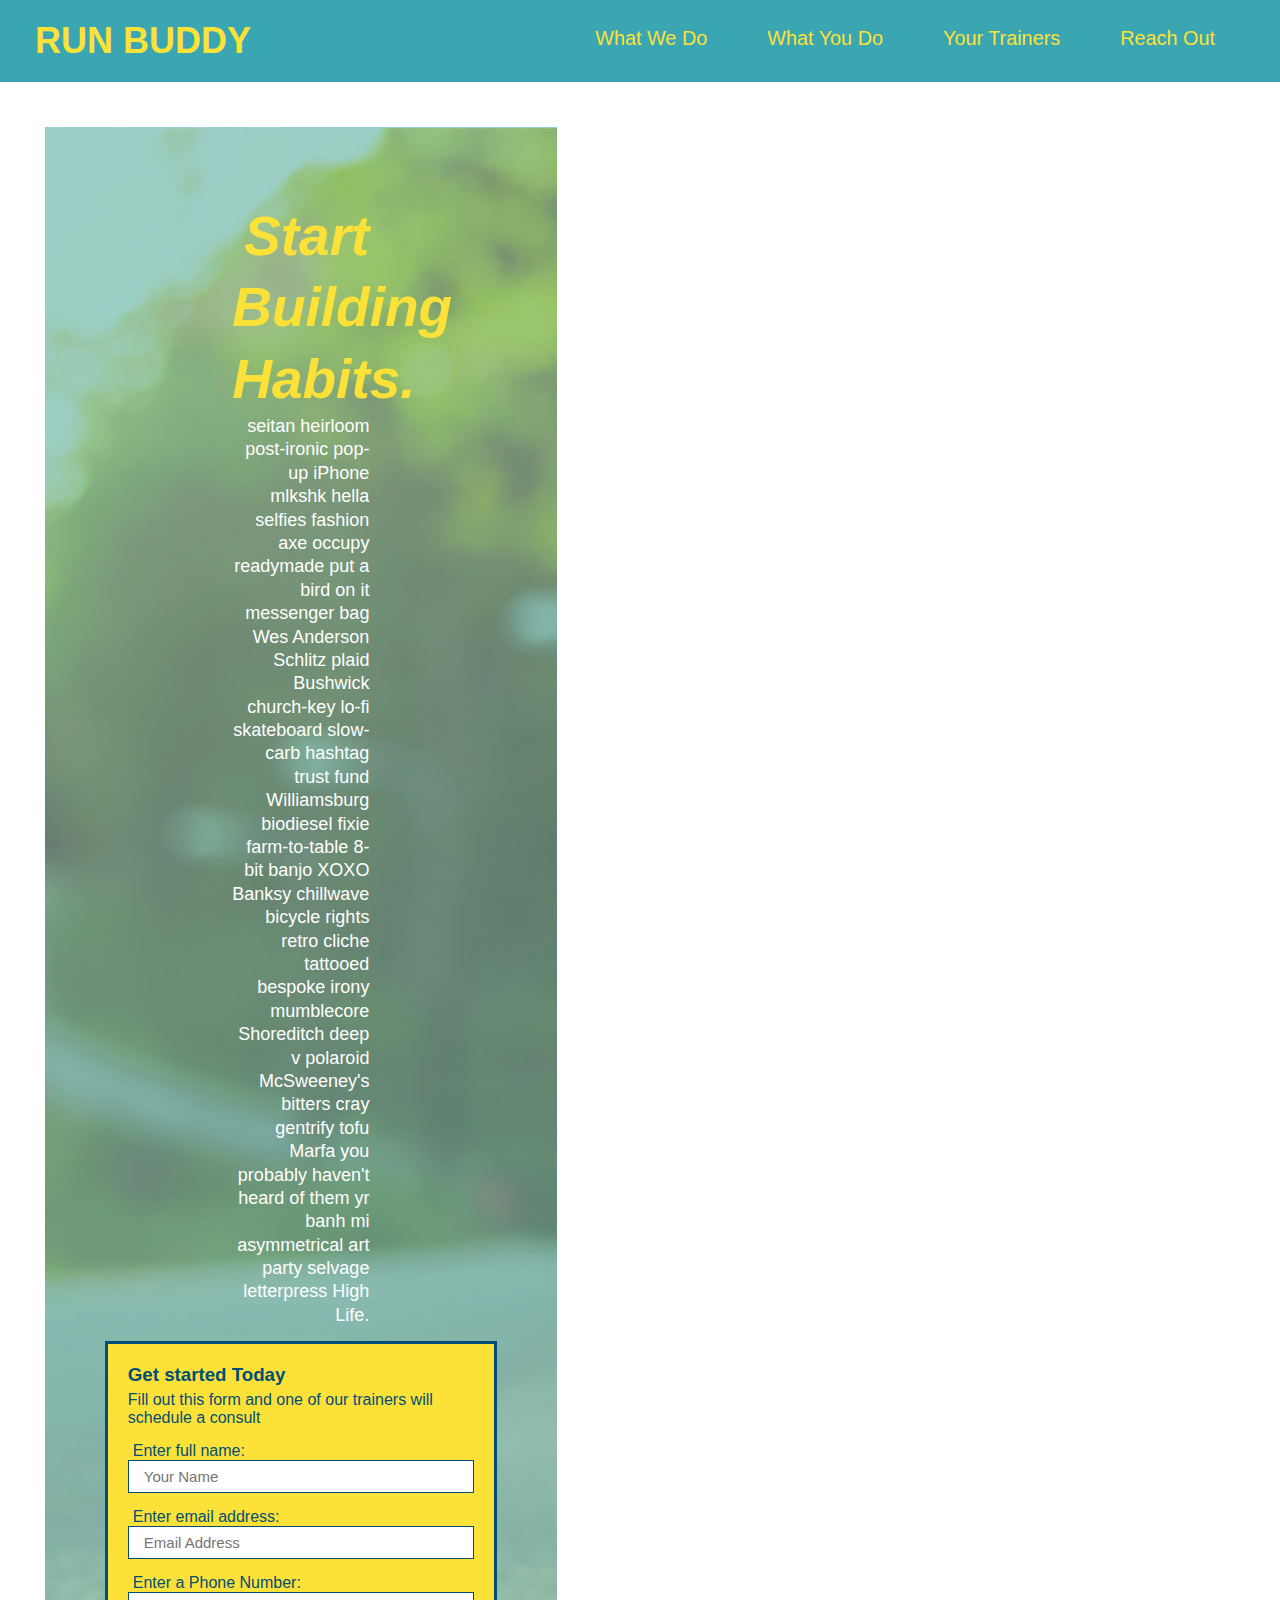
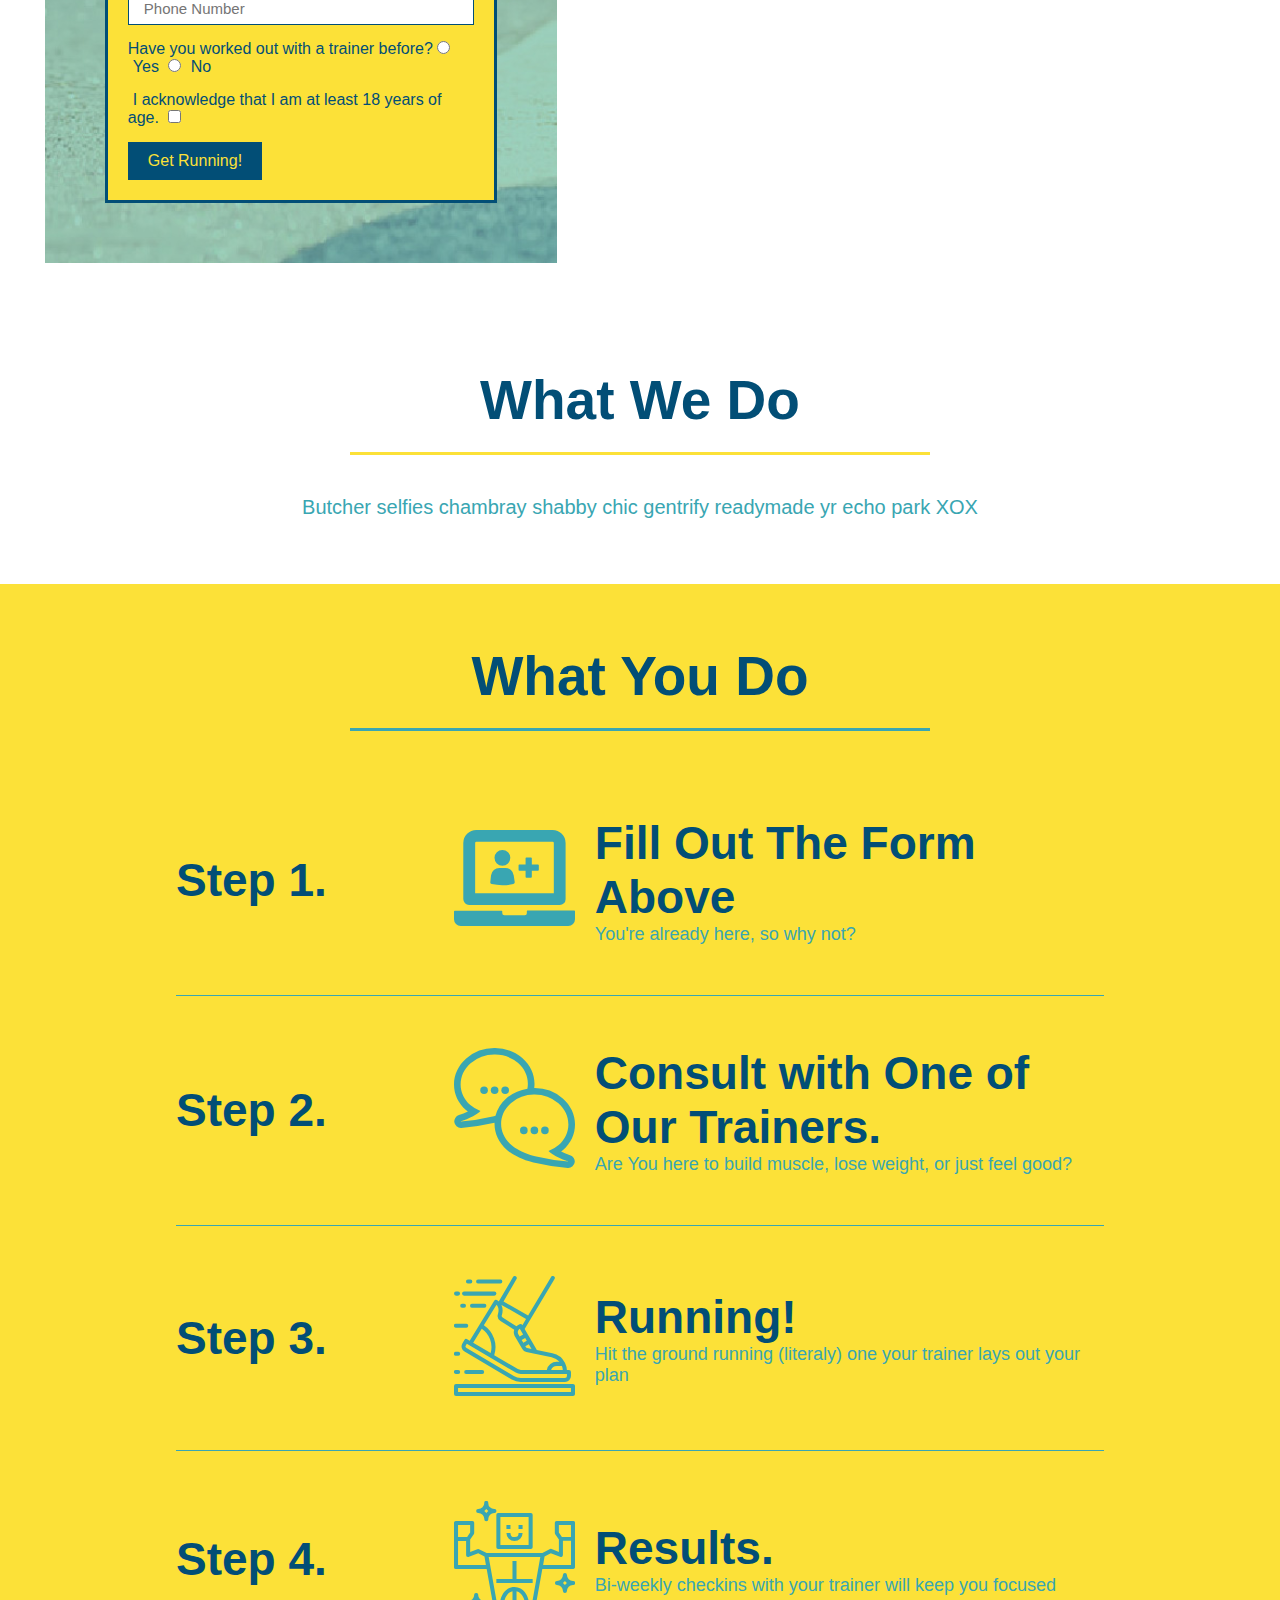
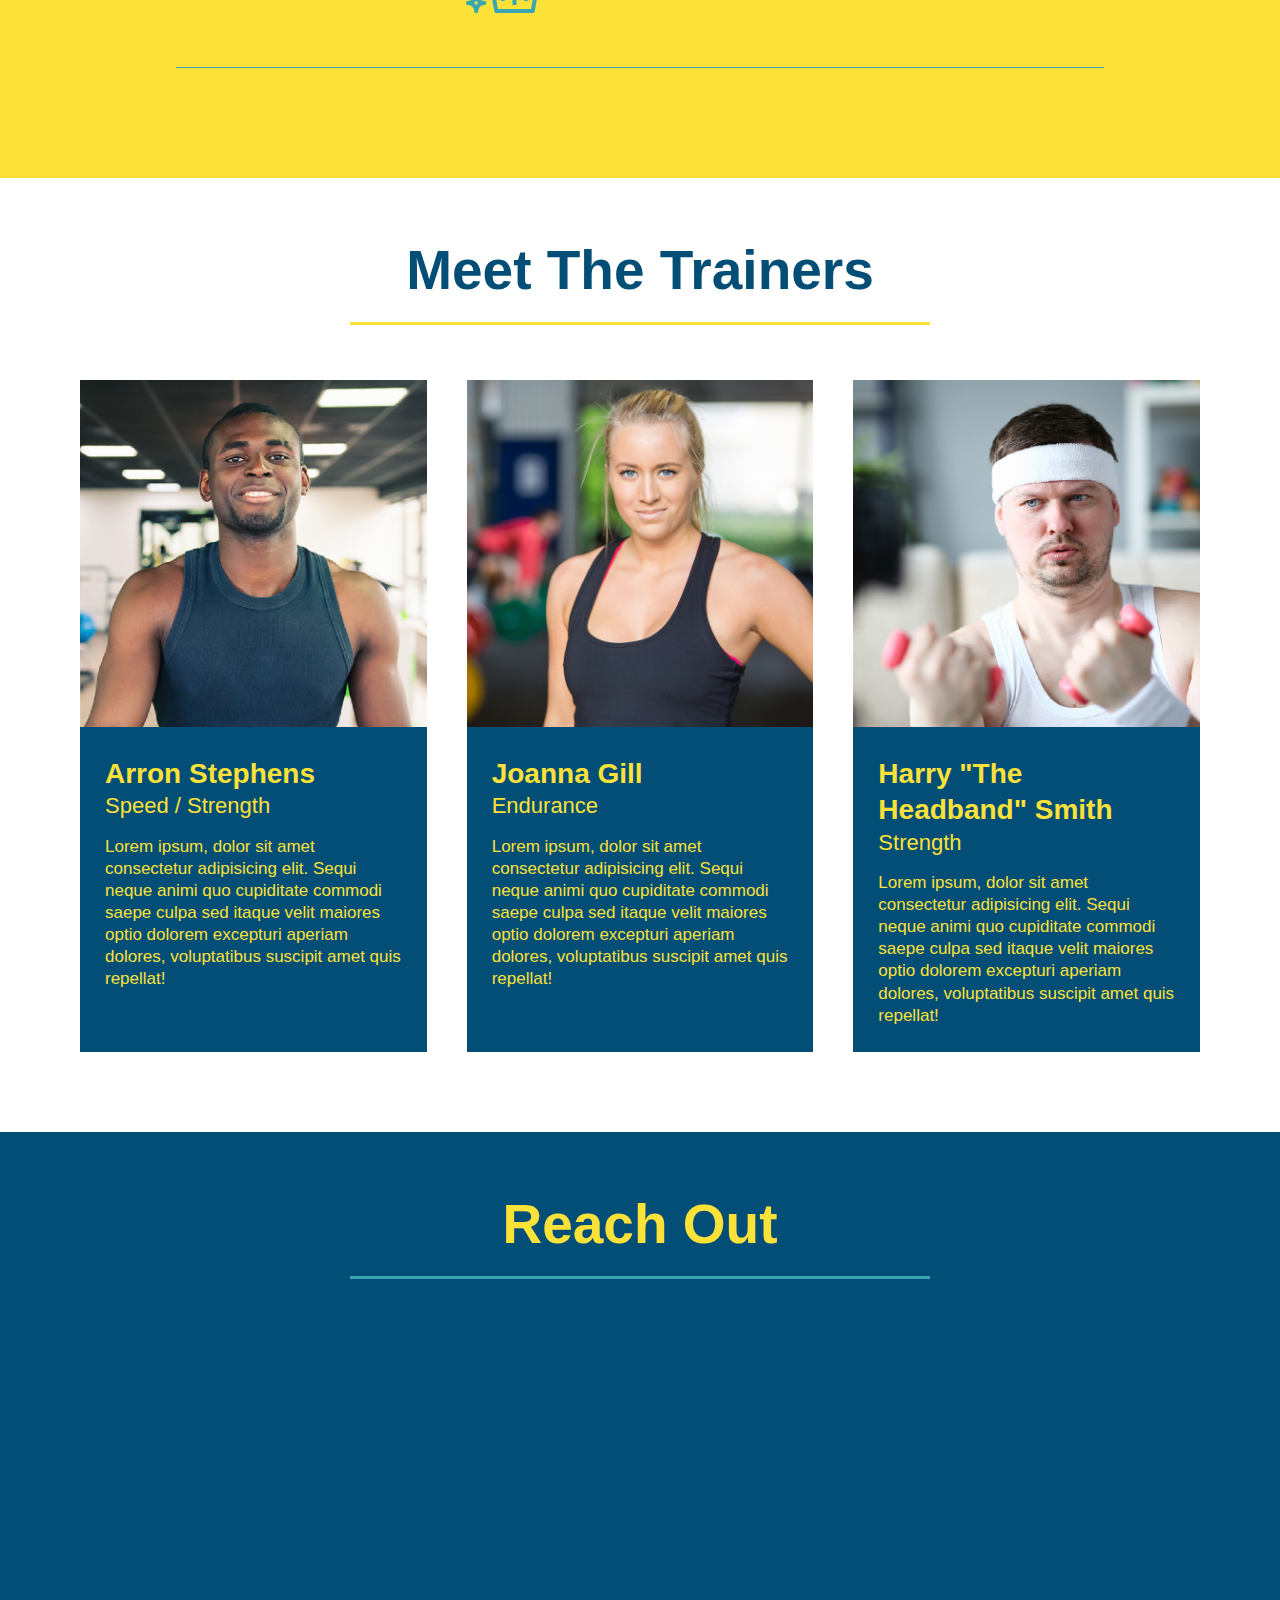
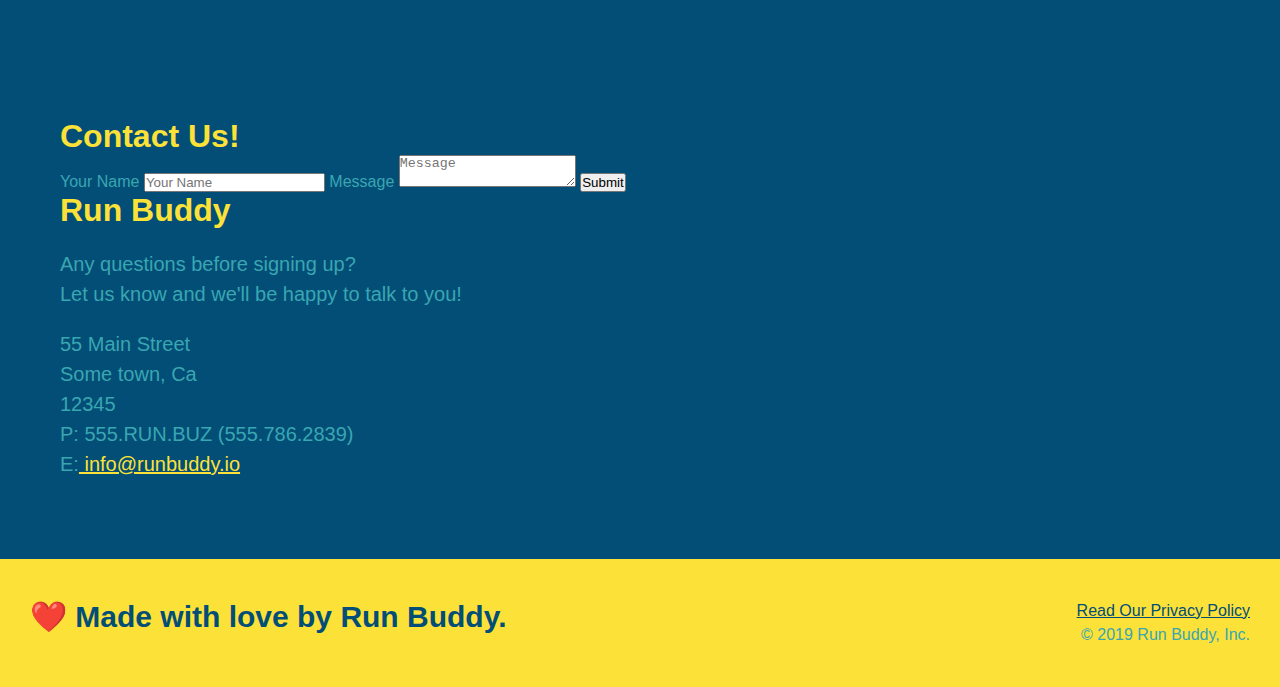
==== index.html @ feb4179e "added flexbox to trainers" ====
<!DOCTYPE html>
<html lang="en">

<head>
  <meta charset="UTF-8" />
  <link rel="stylesheet" href="./assets/css/style.css" />
  <title>Run Buddy</title>
</head>

<body>
  <!-- navigation -->
  <header>
    <h1>
    <a href="/">RUN BUDDY</a>
    </h1>
    <nav>
      <!--Unordered list element-->
      <ul>
        <!--List element-->
        <li>
          <a href="#what-we-do"> What We Do</a>
        </li>
        <li>
          <a href="#what-you-do"> What You Do</a>
        </li>
        <li>
          <a href="#your-trainers"> Your Trainers</a>
        </li>
        <li>
          <a href="#reach-out"> Reach Out</a>
        </li>
      </ul>
    </nav>
  </header>

  <!-- hero/jumbotron -->
  <section class="hero">
    <div class="hero-cta">
      <h2>Start Building Habits.</h2>
      <p>
        seitan heirloom post-ironic pop-up iPhone mlkshk hella selfies fashion axe occupy readymade put a bird on it messenger bag Wes Anderson Schlitz plaid Bushwick church-key lo-fi skateboard slow-carb hashtag trust fund Williamsburg biodiesel fixie farm-to-table 8-bit banjo XOXO Banksy chillwave bicycle rights retro cliche tattooed bespoke irony mumblecore Shoreditch deep v polaroid McSweeney's bitters cray gentrify tofu Marfa you probably haven't heard of them yr banh mi asymmetrical art party selvage letterpress High Life.
      </p>
    </div>
      <div class="hero-form">
          <h3>Get started Today</h3>
          <p>Fill out this form and one of our trainers will schedule a consult</p>
          <form>
              <label for="name" >Enter full name:</label>
              <input type="text" placeholder="Your Name" name="name" id="name" class="form-input" />
              <label for="email">Enter email address: </label>
              <input type="email" placeholder="Email Address" name="email" id="email" class="form-input" />
              <label for="phone">Enter a Phone Number: </label>
              <input type="tel" placeholder="Phone Number" name="phone" id="phone" class="form-input"/>

              <p>
                  Have you worked out with a trainer before?
                  <input type="radio" name="trainer-confirm" id="trainer-yes" />
                  <label for="trainer-yes">Yes </label>
                  <input type="radio" name="trainer-confirm" id="trainer-no" />
                  <label for="trainer-no">No </label>
              </p>

              <p>
                  <label for="checkbox" >
                    I acknowledge that I am at least 18 years of age.
                  </label>
                  <input type="checkbox" name="age-confirm" id="checkbox" />
              </p>

              <button type="submit">
                  Get Running!
              </button>
          </form>
      </div>
  </section>

  <!-- "what we do" section -->
  <section id="what-we-do" class="intro">
    <div class="flex-row">
    <h2 class="section-title primary-border">What We Do</h2>
    </div>
    <div class="flex-row">
    <p>Butcher selfies chambray shabby chic gentrify readymade yr echo park XOX</p>
    </div>
  </section>

  <!-- "what you do" section -->
  <section id="what-you-do" class="steps">
    <div class="flex-row">
    <h2 class="section-title secondary-border">What You Do</h2>
    </div>

    <div class="step">
      <h3>Step 1.</h3>
      <div class="step-info">
        <div class="step-img">
        <img src="./assets/images/step-1.svg" alt="" />
        </div>
        <div class="step-text">
          <h3>Fill Out The Form Above</h3>
          <p>You're already here, so why not?</p>
        </div>
      </div>
    </div>

      <div class="step">
      <h3>Step 2. </h3>
        <div class="step-info">
          <div class="step-img">
             <img src="./assets/images/step-2.svg" alt="" />
          </div>
          <div class="step-text">
            <h3>Consult with One of Our Trainers.</h3>
            <p>Are You here to build muscle, lose weight, or just feel good?</p>
          </div>
        </div>
    </div>

    <div class="step">
      <h3>Step 3. </h3>
      <div class="step-info">
        <div class="step-img">
          <img src="./assets/images/step-3.svg" alt="" />
        </div>
        <div class="step-text">
          <h3>Running!</h3>
          <p>Hit the ground running (literaly) one your trainer lays out your plan</p>
        </div>
      </div>
    </div>

    <div class="step">
      <h3>Step 4. </h3>
      <div class="step-info">
        <div class="step-img">
          <img src="./assets/images/step-4.svg" alt="" />
        </div>
        <div class="step-text">
          <h3>Results.</h3>
          <p>Bi-weekly checkins with your trainer will keep you focused</p>
        </div>
      </div>
    </div>
  </section>

  <!-- "meet the trainers" section -->
  <section id="your-trainers">
    <div class="flex-row">
    <h2 class="section-title primary-border">Meet The Trainers</h2>
    </div>
  <div class="trainers">
    <article class="trainer">
      <img src="./assets/images/trainer-1.jpg" alt="Arron Stephens in his workout clothes, ready to pump iron">
      <div class="trainer-bio">
        <h3 class="trainer-name">Arron Stephens</h3>
        <h4 class="trainer-role">Speed / Strength</h4>
        <p>
          Lorem ipsum, dolor sit amet consectetur adipisicing elit. Sequi neque animi quo cupiditate commodi saepe culpa sed
          itaque velit maiores optio dolorem excepturi aperiam dolores, voluptatibus suscipit amet quis repellat!
        </p>
      </div>
    </article>

    <article class="trainer">
      <img src="./assets/images/trainer-2.jpg" alt="Joanna Gill cooling off after a workout">
      <div class="trainer-bio">
        <h3 class="trainer-name">Joanna Gill</h3>
        <h4 class="trainer-role">Endurance</h4>
        <p>Lorem ipsum, dolor sit amet consectetur adipisicing elit. Sequi neque animi quo cupiditate commodi saepe culpa sed
          itaque velit maiores optio dolorem excepturi aperiam dolores, voluptatibus suscipit amet quis repellat!
        </p>
      </div>
    </article>
    
    <article class="trainer">
      <img src="./assets/images/trainer-3.jpg" alt="Harry Smith wearing a headband and lifting comically small pink weights">
      <div class="trainer-bio">
        <h3 class="trainer-name">Harry "The Headband" Smith</h3>
        <h4 class="trainer-role">Strength</h4>
        <p>Lorem ipsum, dolor sit amet consectetur adipisicing elit. Sequi neque animi quo cupiditate commodi saepe culpa sed
          itaque velit maiores optio dolorem excepturi aperiam dolores, voluptatibus suscipit amet quis repellat!
        </p>
      </div>
    </article>
  </div>
  </section>

  <!-- "reach out" section -->
  <section id="reach-out" class="contact">
    <div class="flex-row">
    <h2 class="section-title secondary-border">Reach Out</h2>
    </div>
    <div class="contact-info">
      <iframe src="https://www.google.com/maps/embed?pb=!1m18!1m12!1m3!1d2882.398074042523!2d-81.70637798499062!3d43.74382975458439!2m3!1f0!2f0!3f0!3m2!1i1024!2i768!4f13.1!3m3!1m2!1s0x8828c33a47e2c4e7%3A0x1d2ac5ec494c8a44!2s22%20Cambria%20Rd%20N%2C%20Goderich%2C%20ON%20N7A%202N7!5e0!3m2!1sen!2sca!4v1607229393020!5m2!1sen!2sca" 
      frameborder="0" 
      style="border:0;"
       allowfullscreen ></iframe>

       <h3>Contact Us!</h3>
       <form>
         <label for="contact-name">Your Name</label>
         <input type="text" id="contact-name" placeholder="Your Name">
 
         <label for="contact-message">Message</label>
         <textarea id="contact-message" placeholder="Message"></textarea>
 
         <button type="submit">Submit</button>
        </form>
        
        <h3>Run Buddy</h3>
        <p>Any questions before signing up?
        <br />
        Let us know and we'll be happy to talk to you!
        </p>
      <address>
        55 Main Street <br />
        Some town, Ca <br />
        12345 <br />
        P: 555.RUN.BUZ (555.786.2839) <br />
        E:<a href="mailto:info@runbuddy.io"> info@runbuddy.io</a>
      </address>
      </div>
    </div>
  </section>

  <!-- footer -->
  <footer>
    <h2>❤️ Made with love by Run Buddy.</h2>
    <div>
        <a href="./privacy-policy.html"> Read Our Privacy Policy</a><br />
        &copy; 2019 Run Buddy, Inc.
    </div>
  </footer>
</body>

</html>
---- assets/css/style.css ----
*{
    margin: 0;
    padding: 0;
    box-sizing: border-box;
}

header{
    padding: 20px 35px;
    background-color: #39a6b2;
    display: flex;
    justify-content: space-between;
    flex-wrap: wrap;
}

header h1{
    font-weight: bold;
    font-size: 36px;
    color: #fce138;
    margin: 0;
}

header a{
    text-decoration: none;
    color: #fce138;
}

header nav{
    margin: 7px 0;
}

header nav ul {
    display: flex;
    flex-wrap: wrap;
    justify-content: space-between;
    align-items: center;
    list-style: none;
}

header nav ul li a{
    margin: 0 30px;
    font-weight: lighter;
    font-size: 1.55vw;
}

body{
    color: #39a6b2;
    font-family: helvetica, Arial, sans-serif;
}

footer{
    background: #fce138;
    width: 100%;
    padding: 40px 30px;
    display: flex;
    justify-content: space-between;
    flex-wrap: wrap;
}

footer h2{
    color: #024e76;
    font-size: 30px;
    margin: 0;
}

footer div{
    line-height: 1.5;
    text-align: right;
}

footer a{
    color: #024e76;
}

section{
    padding: 60px;
}

.hero{
    background-image: url("../images/hero-bg.jpg");
    background-size: cover;
    background-position: center;
    display: flex;
    justify-content: center;
    flex-wrap: wrap;
    width: 40%;
    margin: 3.5%;
}

.hero-cta{
    width: 35%;
    text-align: right;
    margin: 3.5%;
    color: #fff;
    font-size: 18px;
    line-height: 1.3;
}

.hero-cta h2{
    font-style: italic;
    font-size: 55px;
    color: #fce138;
}

.hero-form{
    background-color: #fce138;
    padding: 20px;
    color: #024e76;
    border: solid 3px #024e76;
}

.hero-form p{
    margin: 5px 0 15px 0;
}

.form-input{
    border: 1px solid #024e76;
    display: block;
    padding: 7px 15px;
    font-size: 15px;
    color: #024e76;
    width: 100%;
    margin-bottom: 15px;
}

.hero-form label{
    margin: 0 5px;
}

.hero-form button{
    color: #fce138;
    background-color: #024e76;
    border: none;
    padding: 10px 20px;
    font-size: 16px;
}

.intro p{
    line-height: 1.7;
    color: #39a6b2;
    width: 80%;
    font-size: 20px;
    margin: 0 auto;
    text-align: center;
}

.steps{
    background-color: #fce138;
}

.section-title{
    font-size: 55px;
    color: #024e76;
    border-bottom: 3px solid;
    padding-bottom: 20px;
    text-align: center;
    margin: 0 auto 35px auto;
    width: 50%;
}

.primary-border{
    border-color: #fce138;
}

.secondary-border{
    border-color: #39a6b2;
}

.step{
    margin: 50px auto;
    padding-bottom: 50px;
    width: 80%;
    border-bottom: 1px solid #39a6b2;
    display: flex;
    flex-wrap: wrap;
    align-items: center;
    justify-content: space-evenly;
}

.step h3{
    color: #024e76;
    font-size: 46px;
    flex: 1 30%;
}

.step-text p{
    color: #39a6b2;
    font-size: 18px;
}

.step-text h4{
    font-size: 26px;
    line-height: 1.5;
    color: #024e76;
}

.step-info{
    flex: 2 70%;
    display: flex;
    flex-wrap: wrap;
    align-items: center;
}

.step-img{
    flex: 1 12%;
    margin-right: 20px;
}

.step-img img{
    max-width: 100%;
}

.step-text{
    flex: 12;
}

.trainers{
    width: 100%;
    margin: 0 auto;
    display: flex;
    flex-wrap: wrap;
    justify-content: space-around;
}

.trainer{
    margin: 20px;
    background: #024e76;
    color: #fce138;
    flex: 1;
}

.trainer img{
    width: 100%;
}

.trainer-bio{
    padding: 25px;
    line-height: 1.3;
}

.text-left{
    text-align: left;
}

.text-right{
    text-align: right;
}

.trainer-bio h3{
    font-size: 28px;
}

.trainer-bio h4{
    font-weight: lighter;
    font-size: 22px;
    margin-bottom: 15px;
}

.trainer-bio p{
    font-size: 17px;
}

.contact{
    background: #024e76;
}

.contact h2{
    color: #fce138;
}

.contact-info iframe{
    width: 400px;
    height: 400px;
}

.contact-info div{
    width: 410px;
    display: inline-block;
    vertical-align: top;
    text-align: left;
    margin: 30px 0 0 60px;
    color: white;
}

.contact-info h3{
   color: #fce138;
   font-size: 32px; 
}

.contact-info p, .contact-info address{
    margin: 20px 0;
    line-height: 1.5;
    font-size: 20px;
    font-style: normal;
}

.contact-info a{
    color: #fce138;
}

.flex-row{
    display: flex;
}
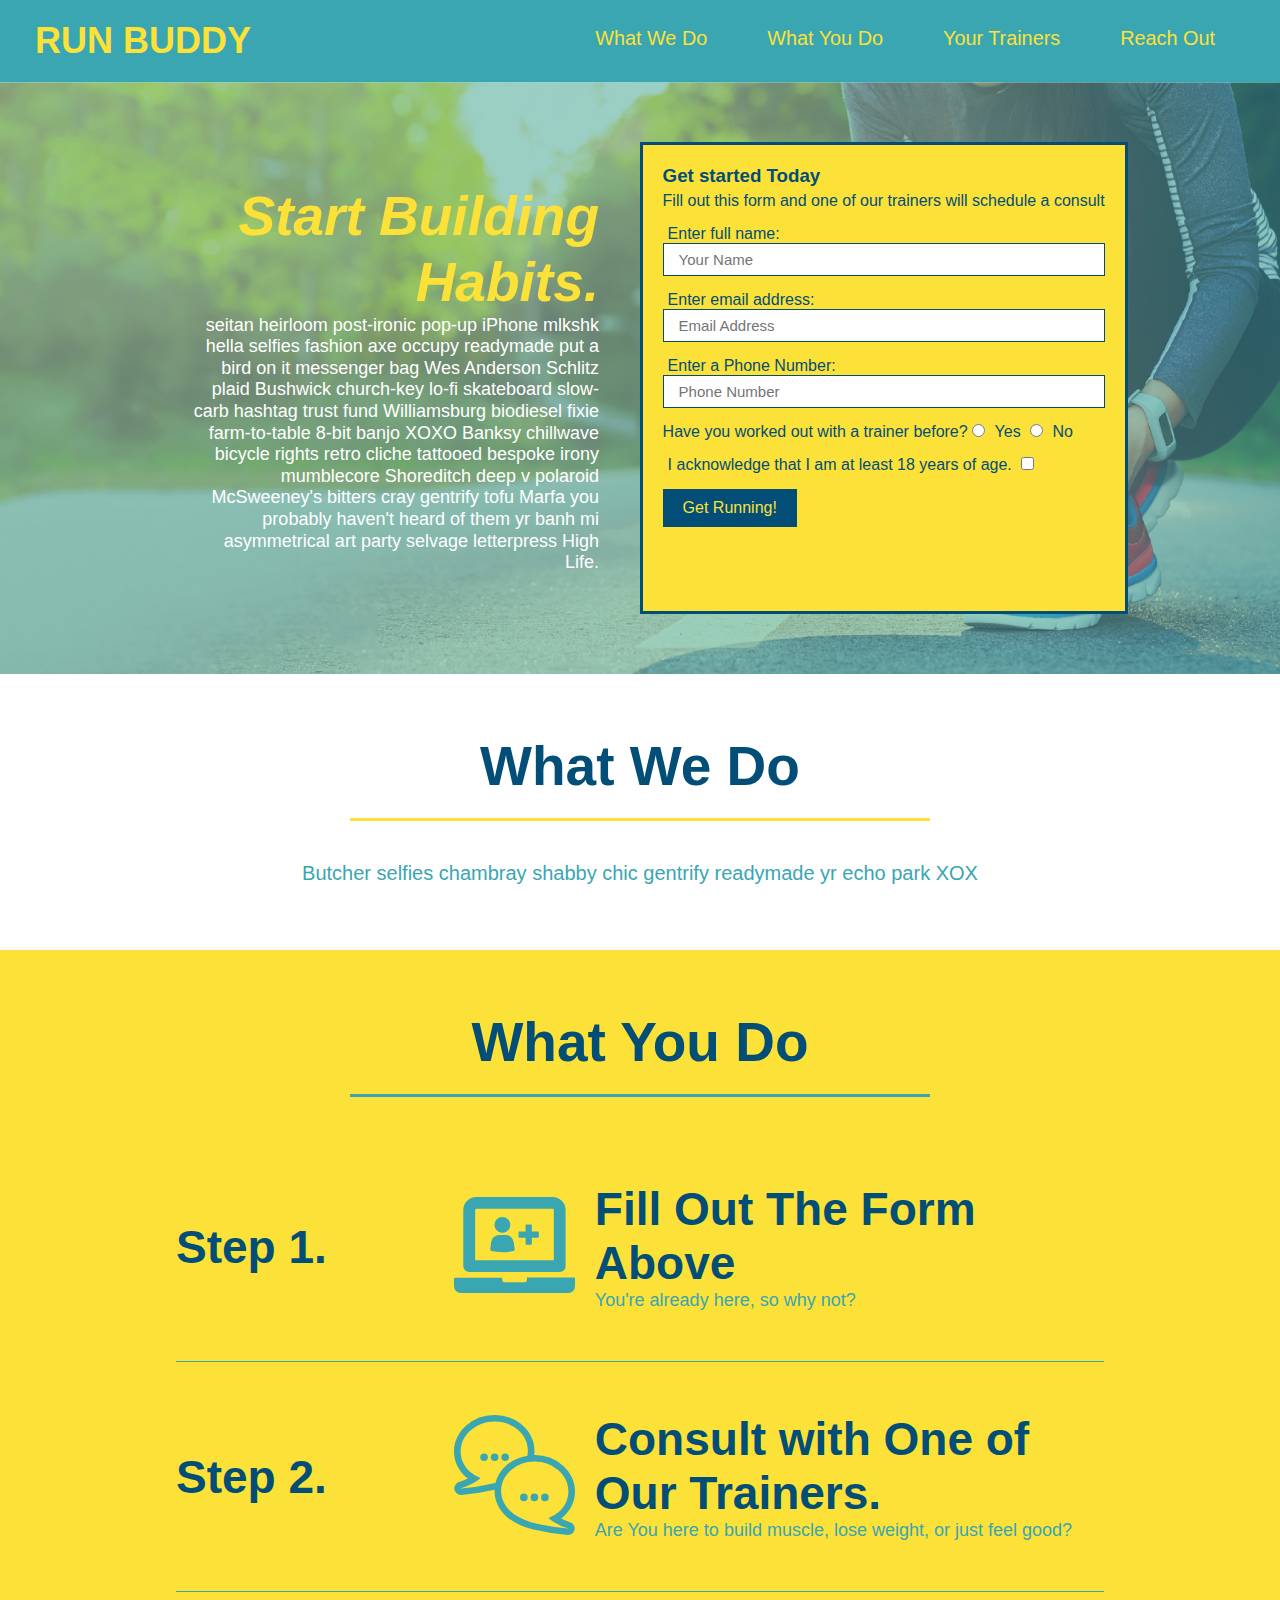
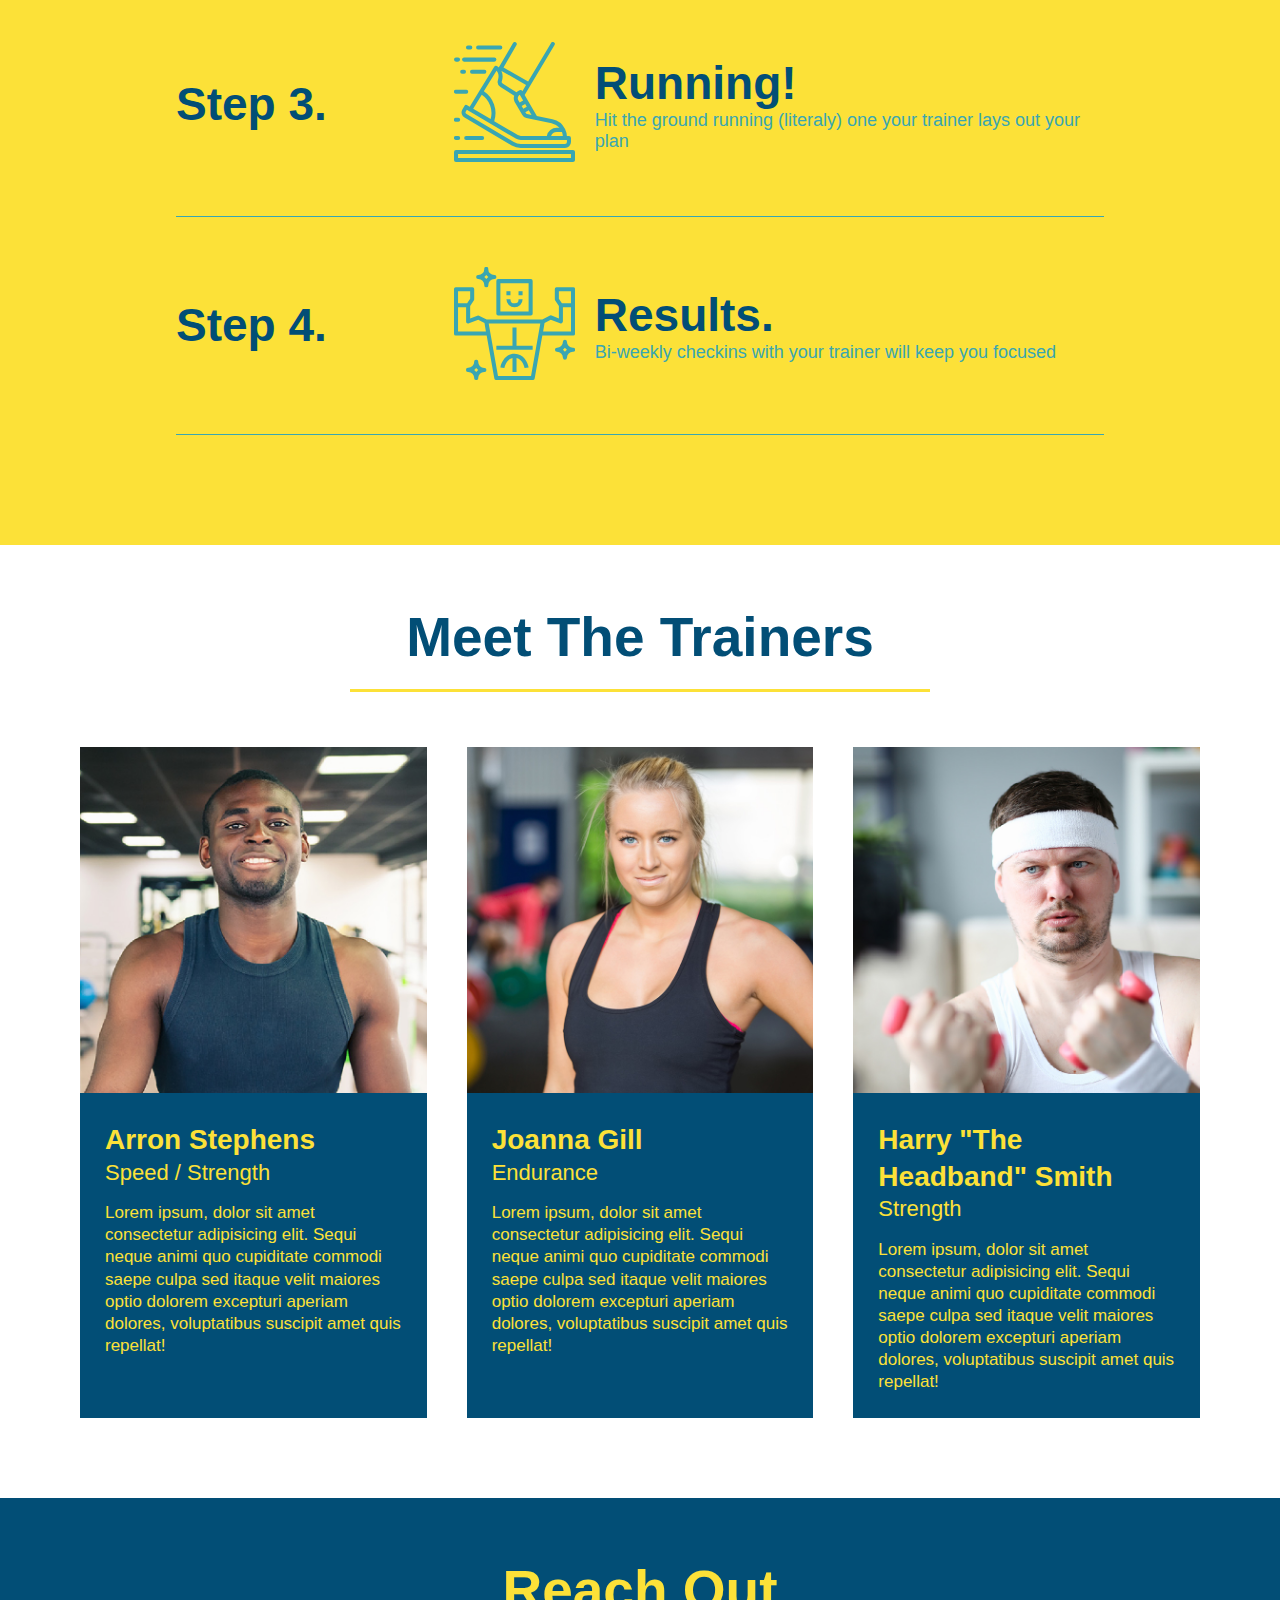
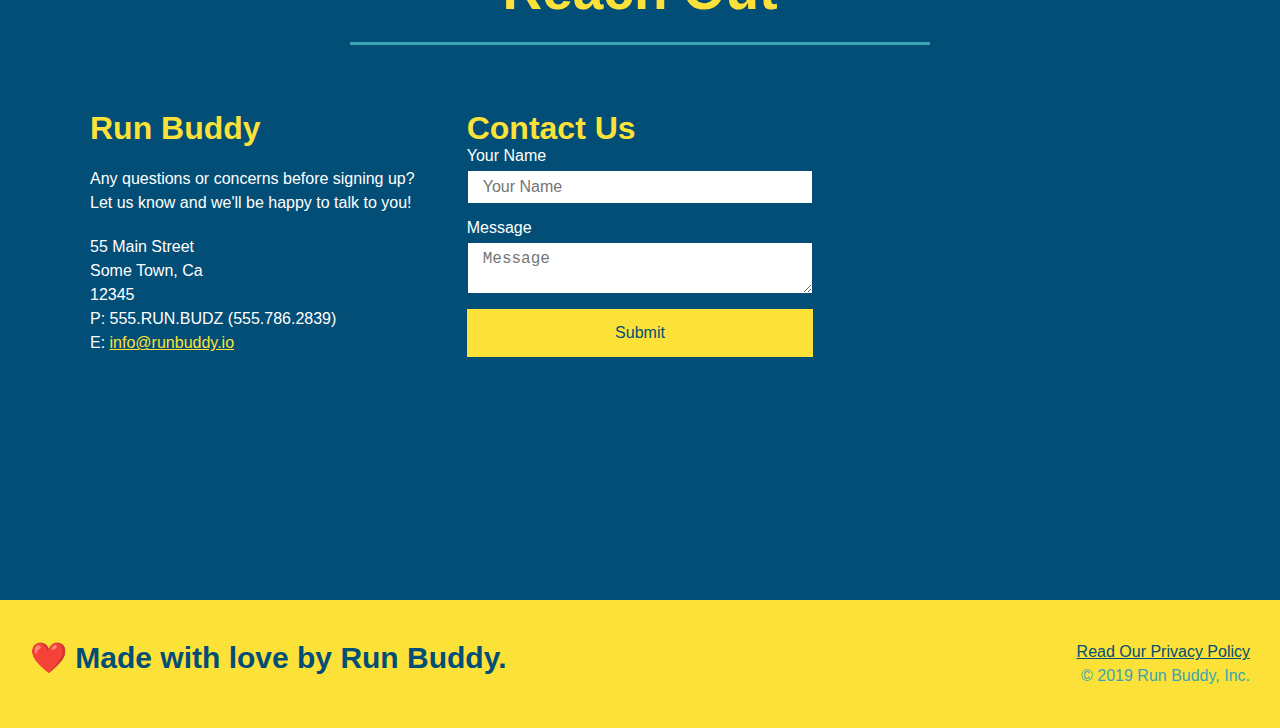
==== commit 58b88a6f: "added flexbox to reach out" ====
--- a/index.html
+++ b/index.html
@@ -188,38 +188,47 @@
   <!-- "reach out" section -->
   <section id="reach-out" class="contact">
     <div class="flex-row">
-    <h2 class="section-title secondary-border">Reach Out</h2>
-    </div>
+      <h2 class="section-title secondary-border">
+        Reach Out
+      </h2>
+    </div>
+
     <div class="contact-info">
-      <iframe src="https://www.google.com/maps/embed?pb=!1m18!1m12!1m3!1d2882.398074042523!2d-81.70637798499062!3d43.74382975458439!2m3!1f0!2f0!3f0!3m2!1i1024!2i768!4f13.1!3m3!1m2!1s0x8828c33a47e2c4e7%3A0x1d2ac5ec494c8a44!2s22%20Cambria%20Rd%20N%2C%20Goderich%2C%20ON%20N7A%202N7!5e0!3m2!1sen!2sca!4v1607229393020!5m2!1sen!2sca" 
-      frameborder="0" 
-      style="border:0;"
-       allowfullscreen ></iframe>
-
-       <h3>Contact Us!</h3>
-       <form>
-         <label for="contact-name">Your Name</label>
-         <input type="text" id="contact-name" placeholder="Your Name">
- 
-         <label for="contact-message">Message</label>
-         <textarea id="contact-message" placeholder="Message"></textarea>
- 
-         <button type="submit">Submit</button>
+      <div>
+        <h3>Run Buddy</h3>
+        <p>
+          Any questions or concerns before signing up? 
+          <br/>
+          Let us know and we'll be happy to talk to you!
+        </p>
+
+        <address>
+          55 Main Street <br/>
+          Some Town, Ca <br/>
+          12345<br/>
+          P: 555.RUN.BUDZ (555.786.2839)<br/>
+          E: <a href="mailto:info@runbuddy.io">info@runbuddy.io</a>
+        </address>
+        
+      </div>
+
+      <div class="contact-form">
+        <h3>Contact Us</h3>
+        <form>
+          <label for="contact-name">Your Name</label>
+          <input type="text" id="contact-name" placeholder="Your Name" />
+      
+          <label for="contact-message">Message</label>
+          <textarea id="contact-message" placeholder="Message"></textarea>
+      
+          <button type="submit">Submit</button>
         </form>
-        
-        <h3>Run Buddy</h3>
-        <p>Any questions before signing up?
-        <br />
-        Let us know and we'll be happy to talk to you!
-        </p>
-      <address>
-        55 Main Street <br />
-        Some town, Ca <br />
-        12345 <br />
-        P: 555.RUN.BUZ (555.786.2839) <br />
-        E:<a href="mailto:info@runbuddy.io"> info@runbuddy.io</a>
-      </address>
-      </div>
+      </div>
+      
+      <iframe
+        src="https://www.google.com/maps/embed?pb=!1m14!1m12!1m3!1d12182.30520634488!2d-74.0652613!3d40.2407219!2m3!1f0!2f0!3f0!3m2!1i1024!2i768!4f13.1!5e0!3m2!1sen!2sus!4v1561060983193!5m2!1sen!2sus"
+        frameborder="0" style="border:0" allowfullscreen>
+      </iframe>
     </div>
   </section>
 
--- a/assets/css/style.css
+++ b/assets/css/style.css
@@ -82,8 +82,6 @@
     display: flex;
     justify-content: center;
     flex-wrap: wrap;
-    width: 40%;
-    margin: 3.5%;
 }
 
 .hero-cta{
@@ -92,7 +90,7 @@
     margin: 3.5%;
     color: #fff;
     font-size: 18px;
-    line-height: 1.3;
+    line-height: 1.2;
 }
 
 .hero-cta h2{
@@ -267,17 +265,24 @@
     color: #fce138;
 }
 
+.contact-info{
+    display: flex;
+    justify-content: space-between;
+    flex-wrap: wrap;
+    flex: 1;
+    margin: 15px;
+}
+
+.contact-info > *{
+    flex: 1;
+    margin: 15px;
+}
+
 .contact-info iframe{
-    width: 400px;
     height: 400px;
 }
 
 .contact-info div{
-    width: 410px;
-    display: inline-block;
-    vertical-align: top;
-    text-align: left;
-    margin: 30px 0 0 60px;
     color: white;
 }
 
@@ -289,10 +294,31 @@
 .contact-info p, .contact-info address{
     margin: 20px 0;
     line-height: 1.5;
-    font-size: 20px;
+    font-size: 16px;
     font-style: normal;
 }
 
+.contact-form input, .contact-form textarea{
+    border: 1px solid #024e76;
+    display: block;
+    padding: 7px 15px;
+    font-size: 16px;
+    color: #024e76;
+    width: 100%;
+    margin-bottom: 15px;
+    margin-top: 5px;
+}
+
+.contact-form button{
+    width: 100%;
+    border: none;
+    background: #fce138;
+    color: #024e76;
+    text-align: center;
+    padding: 15px 0;
+    font-size: 16px;
+}
+
 .contact-info a{
     color: #fce138;
 }
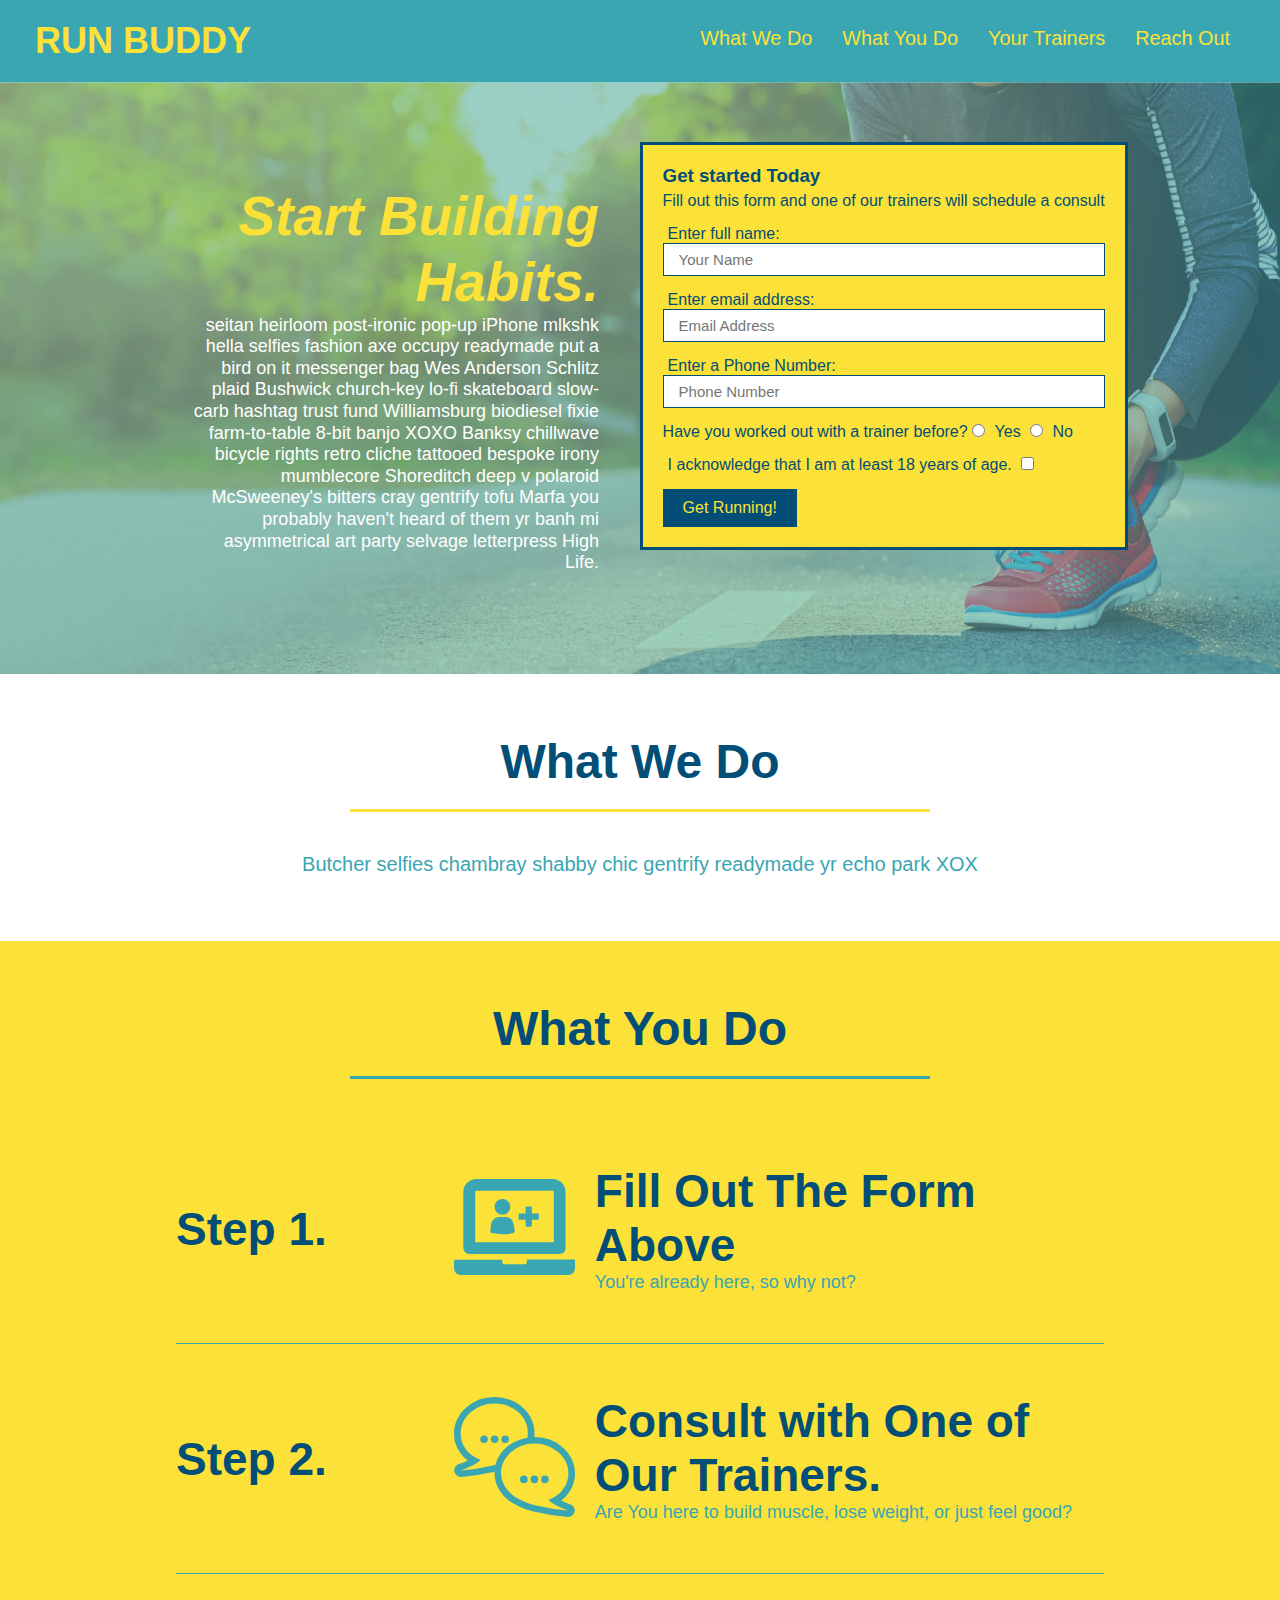
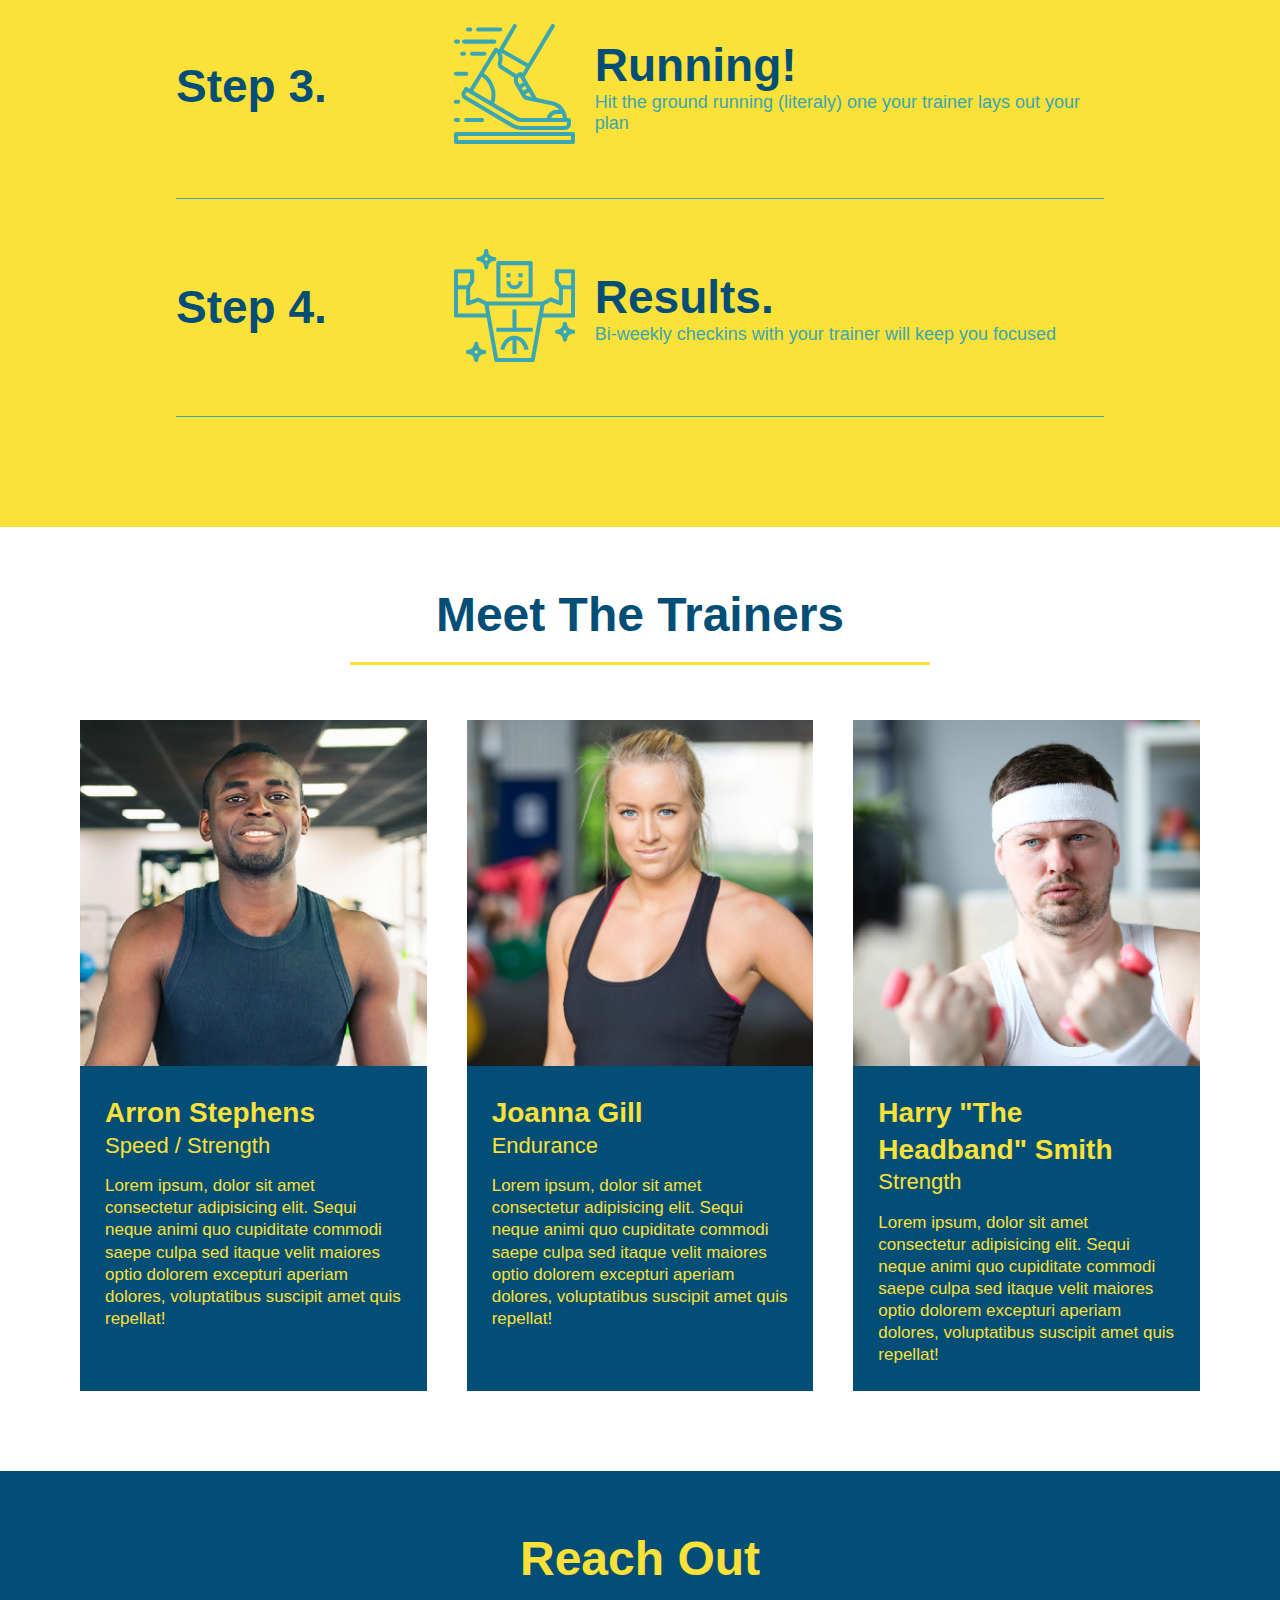
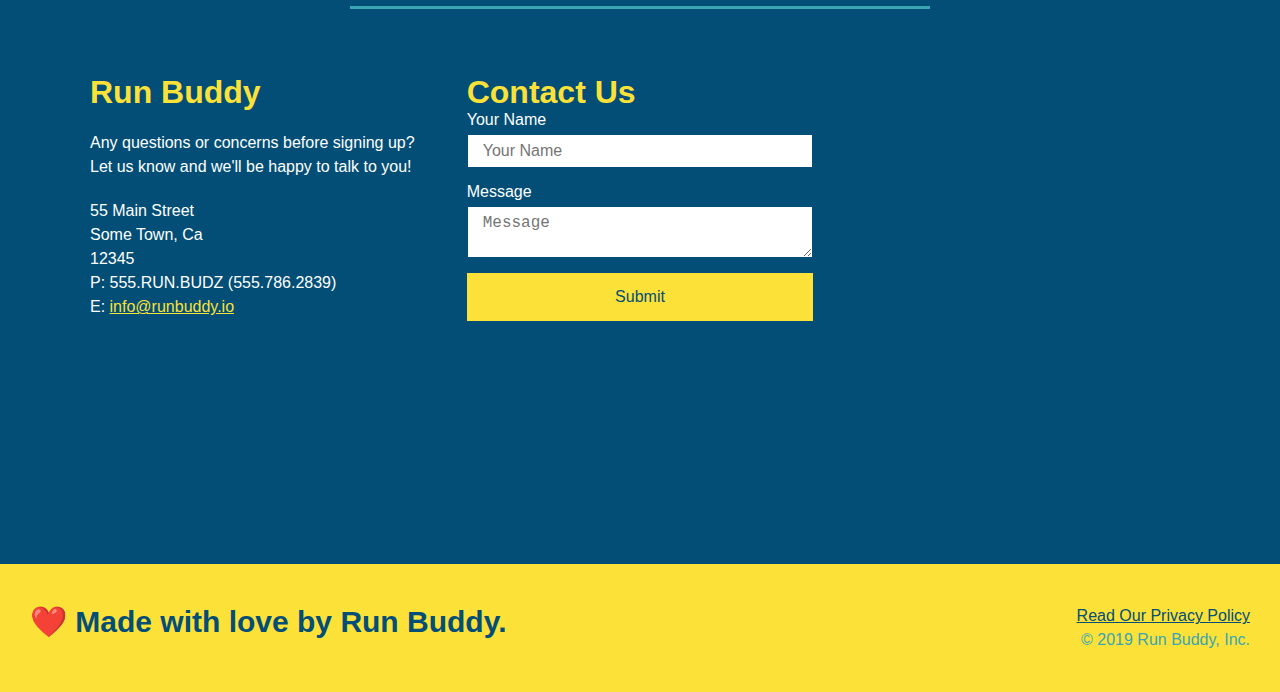
==== commit 7ab9de11: "added media queries" ====
--- a/index.html
+++ b/index.html
@@ -5,6 +5,7 @@
   <meta charset="UTF-8" />
   <link rel="stylesheet" href="./assets/css/style.css" />
   <title>Run Buddy</title>
+  <meta name="veiwport" content="width-device-width, intial-scale=1.0" />
 </head>
 
 <body>
--- a/assets/css/style.css
+++ b/assets/css/style.css
@@ -37,7 +37,7 @@
 }
 
 header nav ul li a{
-    margin: 0 30px;
+    padding: 10px 15px;
     font-weight: lighter;
     font-size: 1.55vw;
 }
@@ -82,6 +82,7 @@
     display: flex;
     justify-content: center;
     flex-wrap: wrap;
+    align-items: flex-start;
 }
 
 .hero-cta{
@@ -146,7 +147,7 @@
 }
 
 .section-title{
-    font-size: 55px;
+    font-size: 48px;
     color: #024e76;
     border-bottom: 3px solid;
     padding-bottom: 20px;
@@ -325,4 +326,16 @@
 
 .flex-row{
     display: flex;
+}
+
+@media screen and (max-width: 980px){
+
+}
+
+@media screen and (max-width: 786px){
+
+}
+
+@media screen and (max-width: 575px){
+
 }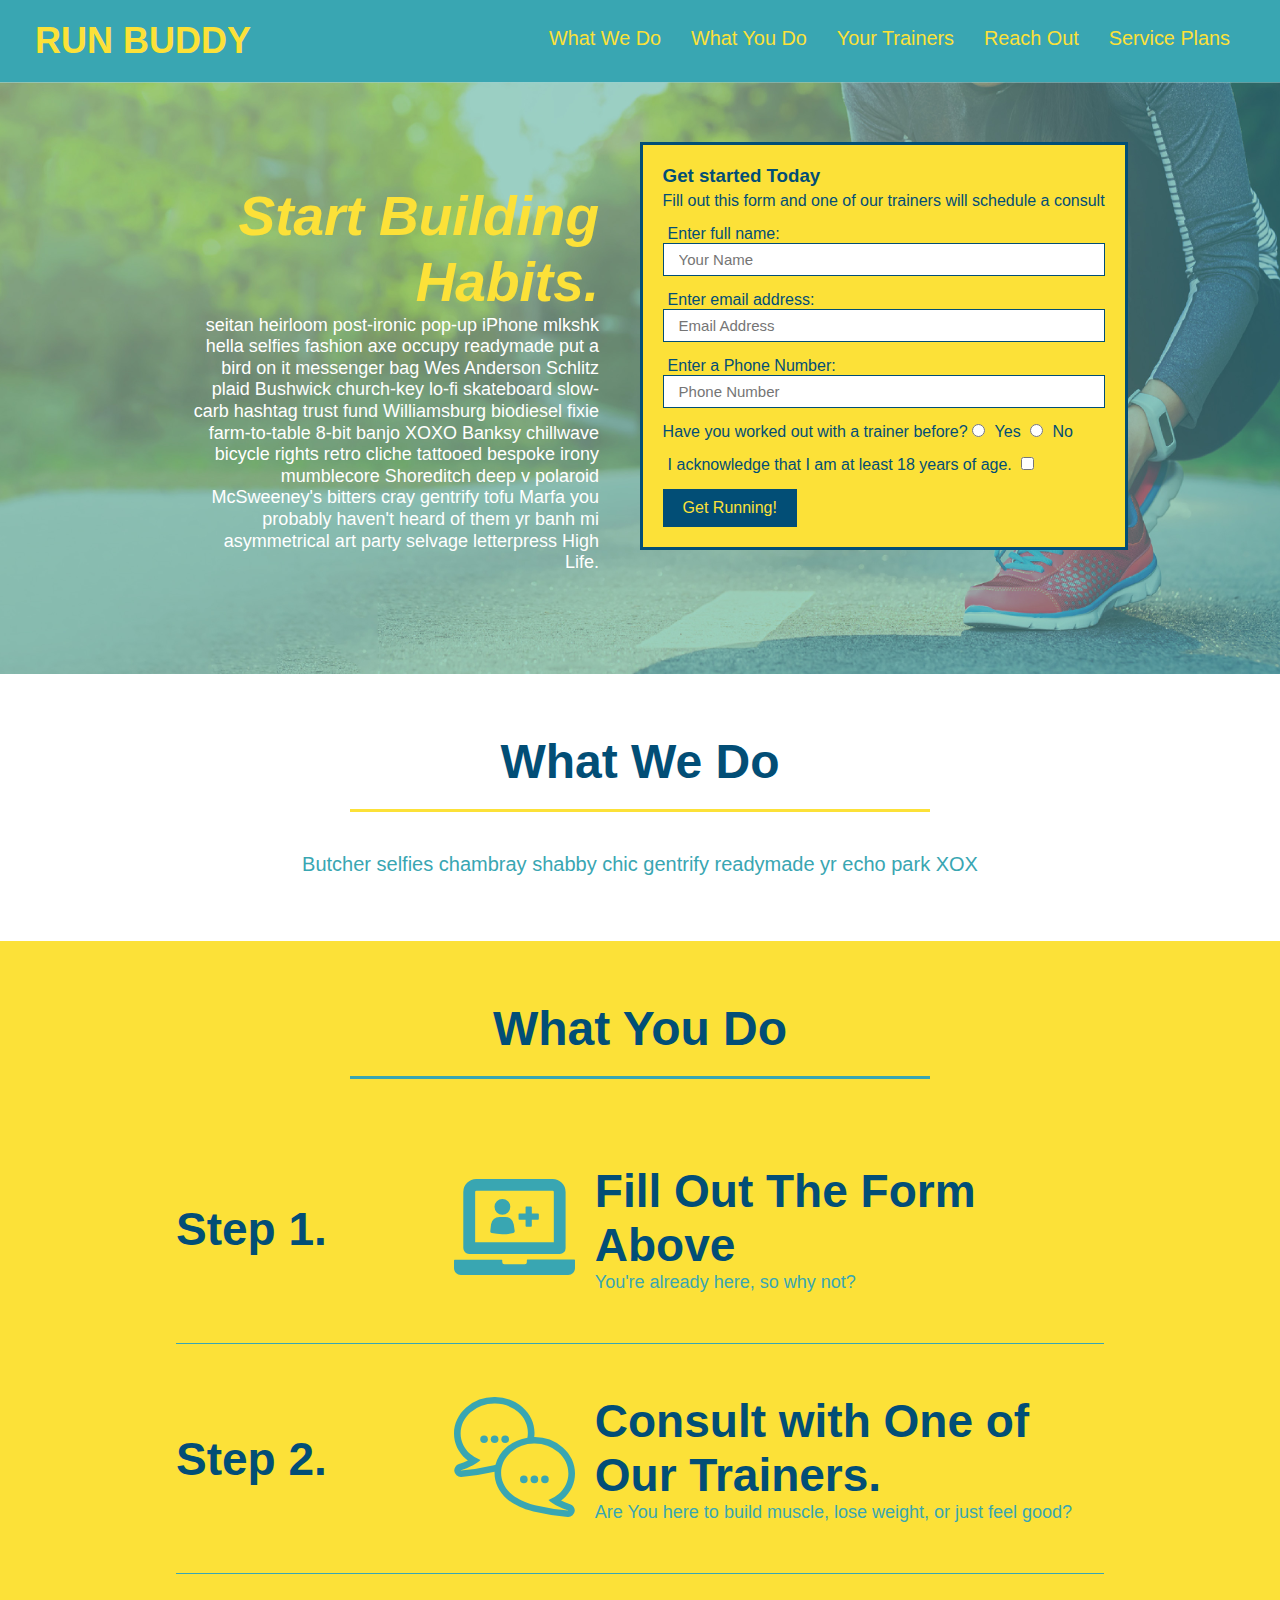
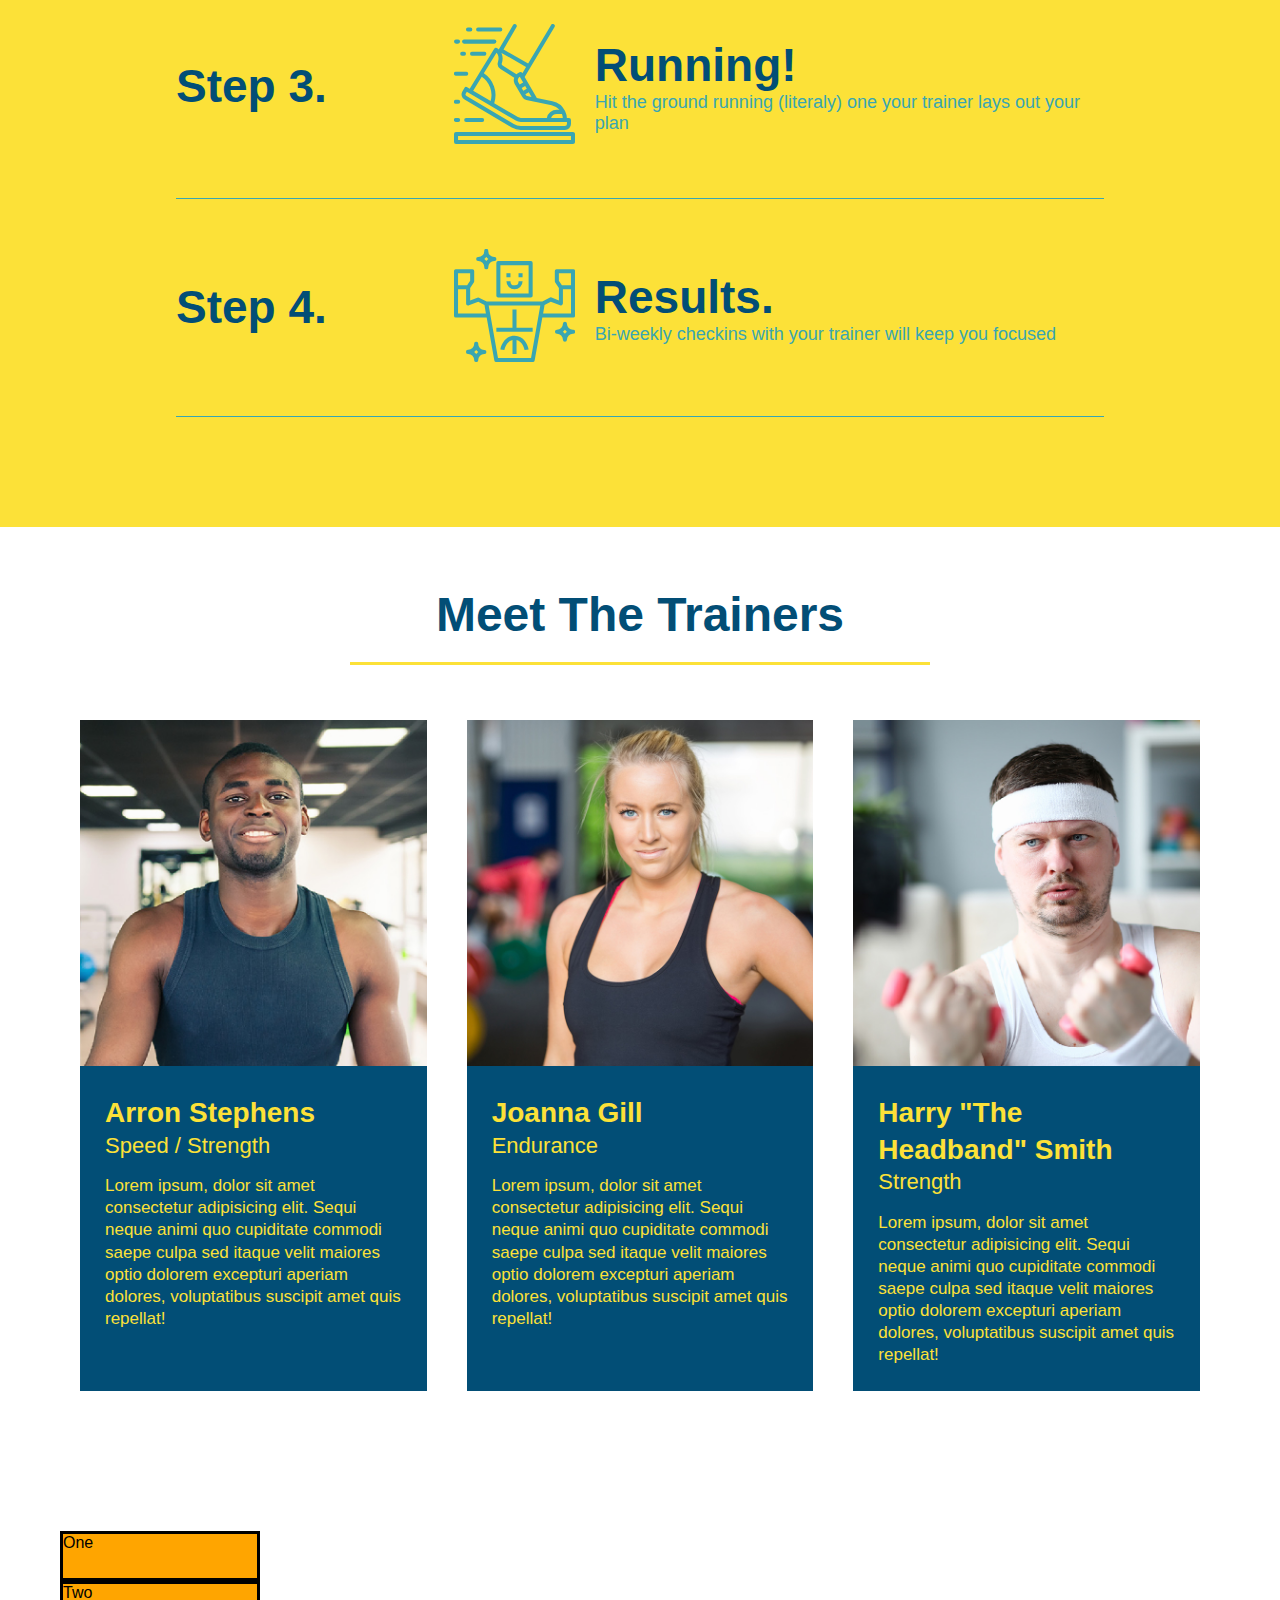
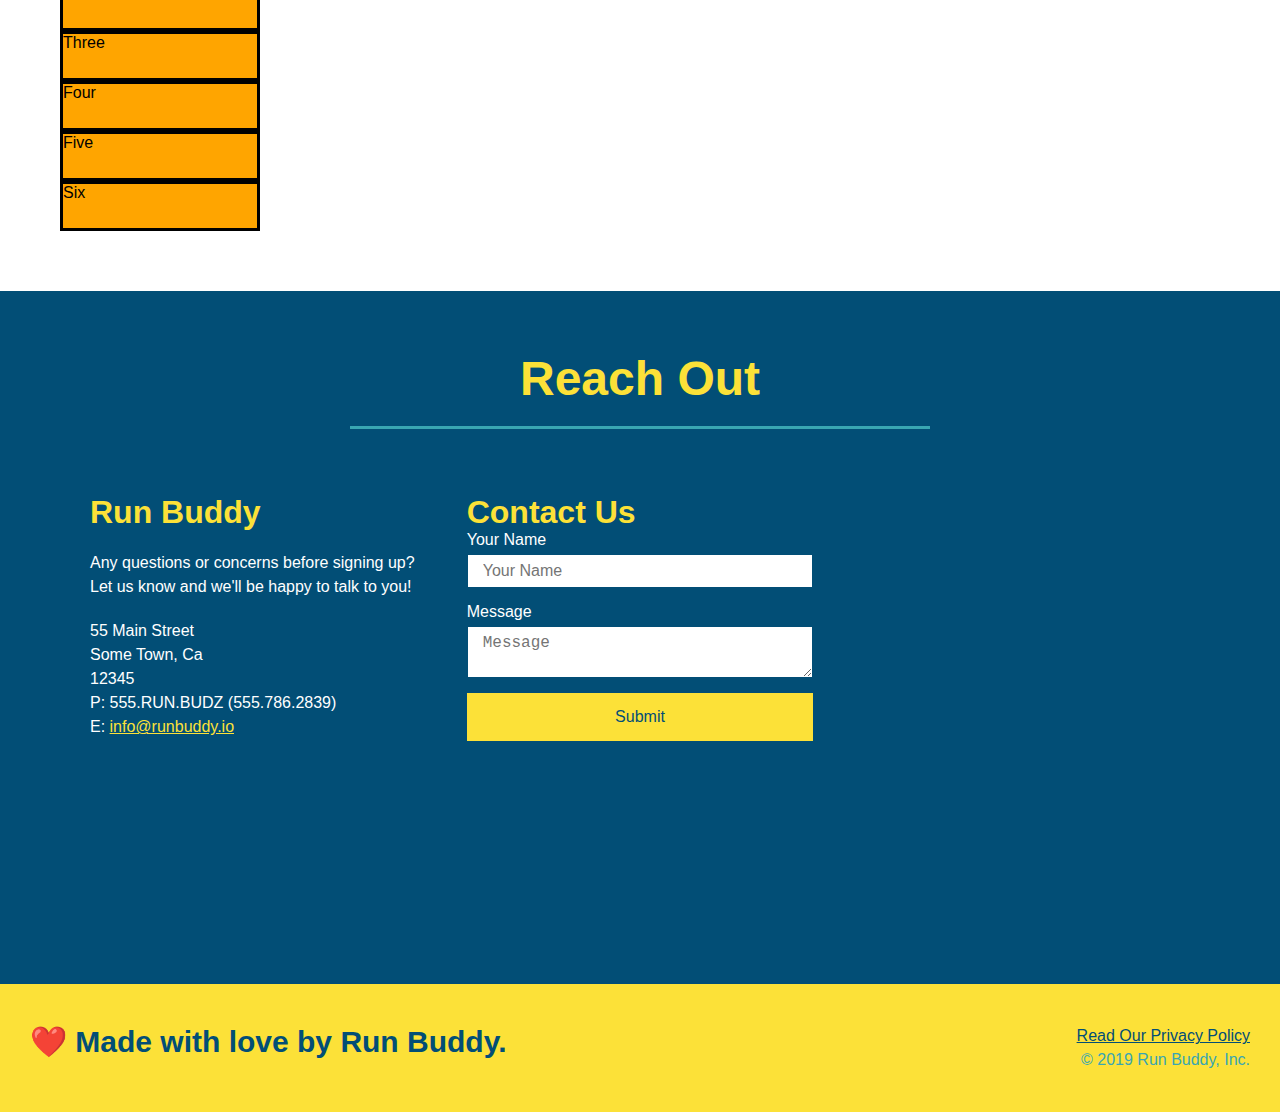
==== commit 1c893e6e: "added grid" ====
--- a/index.html
+++ b/index.html
@@ -30,6 +30,9 @@
         <li>
           <a href="#reach-out"> Reach Out</a>
         </li>
+        <li>
+          <a href="#service-plans"> Service Plans</a>
+        </li>
       </ul>
     </nav>
   </header>
@@ -186,6 +189,16 @@
   </div>
   </section>
 
+  <section id="service-plans" class="services">
+    <div class="service-grid-container">
+      <div class="service-grid-item"> One</div>
+      <div class="service-grid-item"> Two</div>
+      <div class="service-grid-item"> Three</div>
+      <div class="service-grid-item"> Four</div>
+      <div class="service-grid-item"> Five</div>
+      <div class="service-grid-item"> Six</div>
+    </div>
+  </section>
   <!-- "reach out" section -->
   <section id="reach-out" class="contact">
     <div class="flex-row">
--- a/assets/css/style.css
+++ b/assets/css/style.css
@@ -258,6 +258,18 @@
     font-size: 17px;
 }
 
+.service-grid-container{
+    display: grid;
+}
+
+.service-grid-item{
+    width: 200px;
+    height: 50px;
+    background-color: orange;
+    border: solid;
+    color: black;
+}
+
 .contact{
     background: #024e76;
 }
@@ -329,13 +341,106 @@
 }
 
 @media screen and (max-width: 980px){
-
+header{
+    padding-bottom: 0;
+    justify-content: center;
+    }
+
+    header h1{
+        width: 100%;
+        text-align: center;
+    }
+
+    header nav ul{
+        margin-top: 20px;
+        width: 100%;
+        justify-content: center;
+    }
+
+    header nav ul li a{
+        font-size: 20px;
+    }
+
+    footer h2, footer div{
+        text-align: center;
+        width: 100%;
+    }
+
+    .hero-cta, .hero-form{
+        width: 100%;
+    }
+
+    .hero-cta{
+        text-align: center;
+    }
+
+    .section-title{
+        width: 80%;
+    }
+
+    .trainer{
+        flex: 0 70%;
+    }
+
+    .contact-info iframe{
+        flex: 1 100%;
+    }
 }
 
 @media screen and (max-width: 786px){
-
+    section{
+        padding: 30px 15px;
+    }
+
+    .step h3{
+        flex: 2 100%;
+        text-align: center;
+    }
+
+    .step-info{
+        flex: 2 100%;
+        text-align: center;
+        justify-content: center;
+    }
+
+    .step-img{
+        flex: 0 32%;
+        margin-right: 0;
+        margin-top: 15px;
+        margin-bottom: 15px;
+    }
+
+    .step-text{
+        flex: 100%;
+    }
 }
 
 @media screen and (max-width: 575px){
-
+    .hero-form button{
+        width: 100%;
+    }
+
+    .section-title{
+        width: 95%;
+    }
+
+    .intro p{
+        width: 100%;
+    }
+
+    .trainer{
+        flex: 100%;
+    }
+
+    .contact-info{
+        text-align: center;
+    }
+
+    .contact-info > *{
+        flex: 0 100%;
+    }
+
+    .contact-form{
+        order: 3;
+    }
 }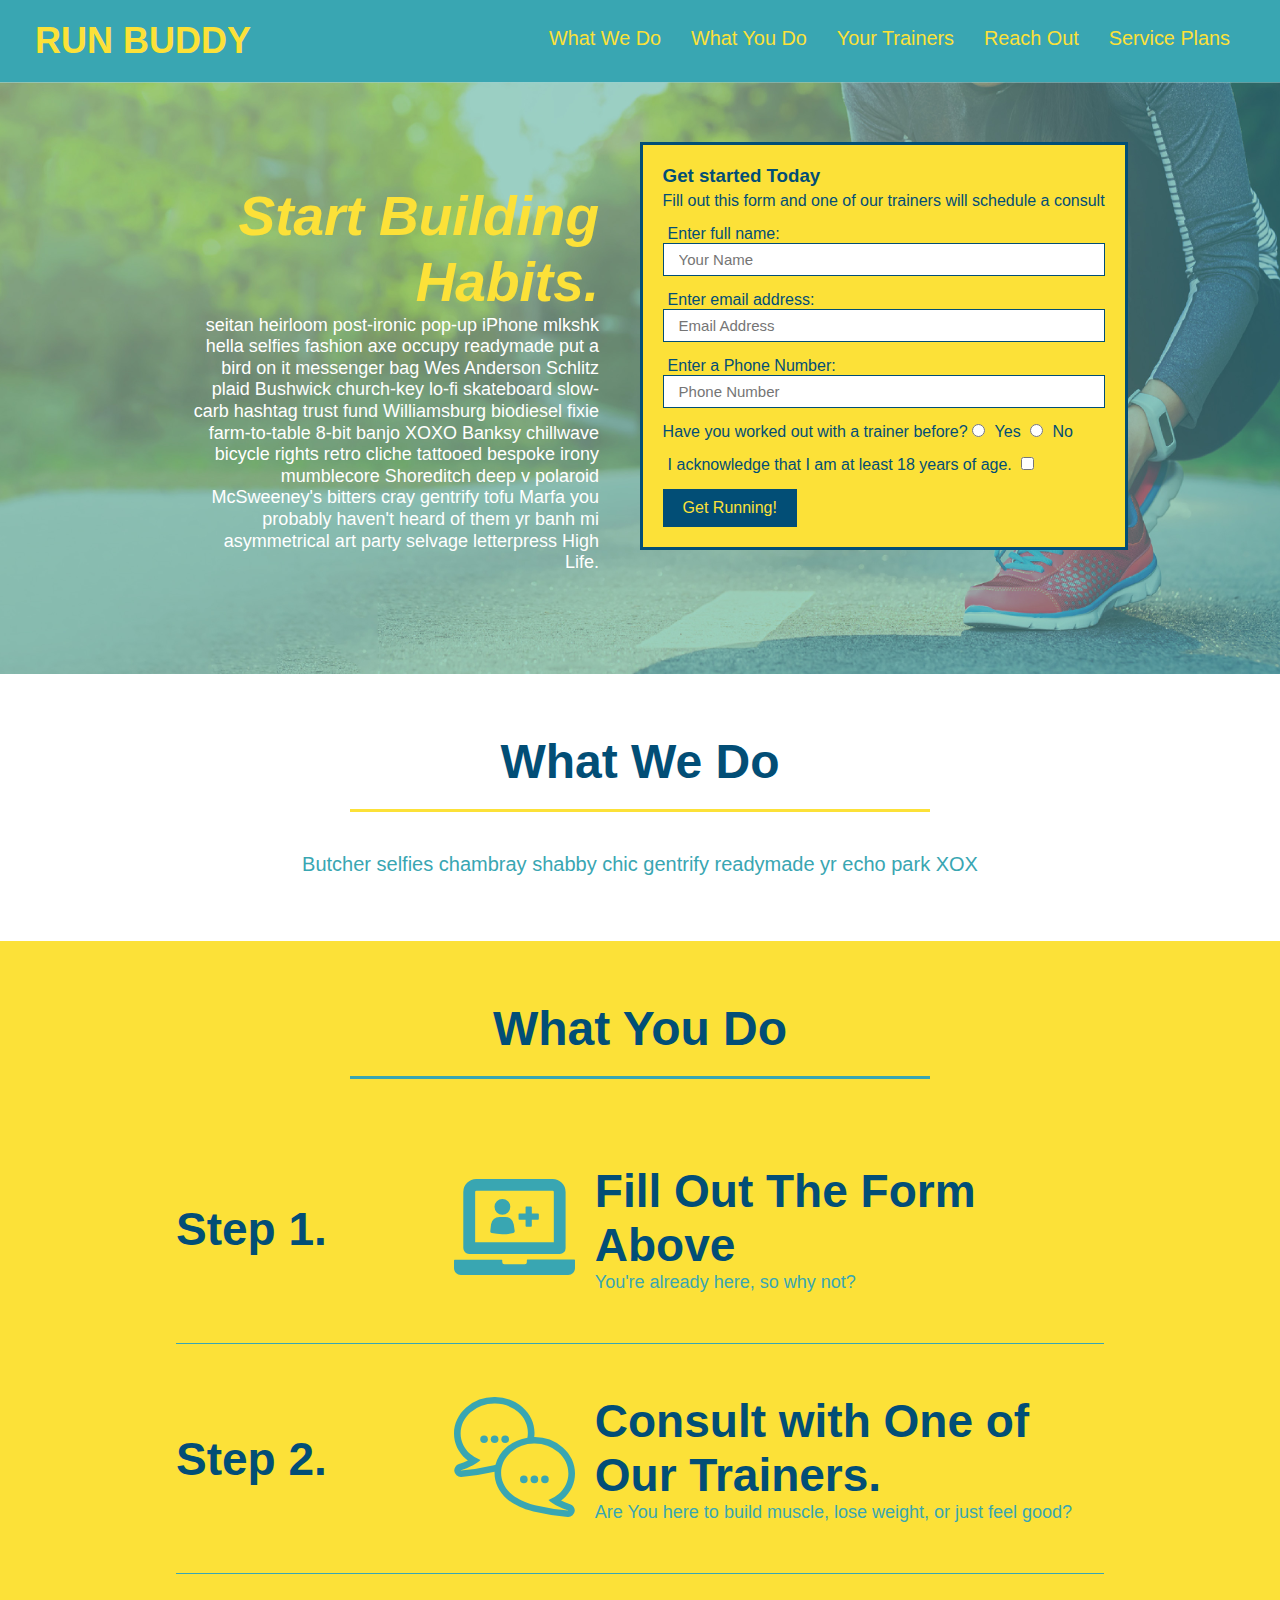
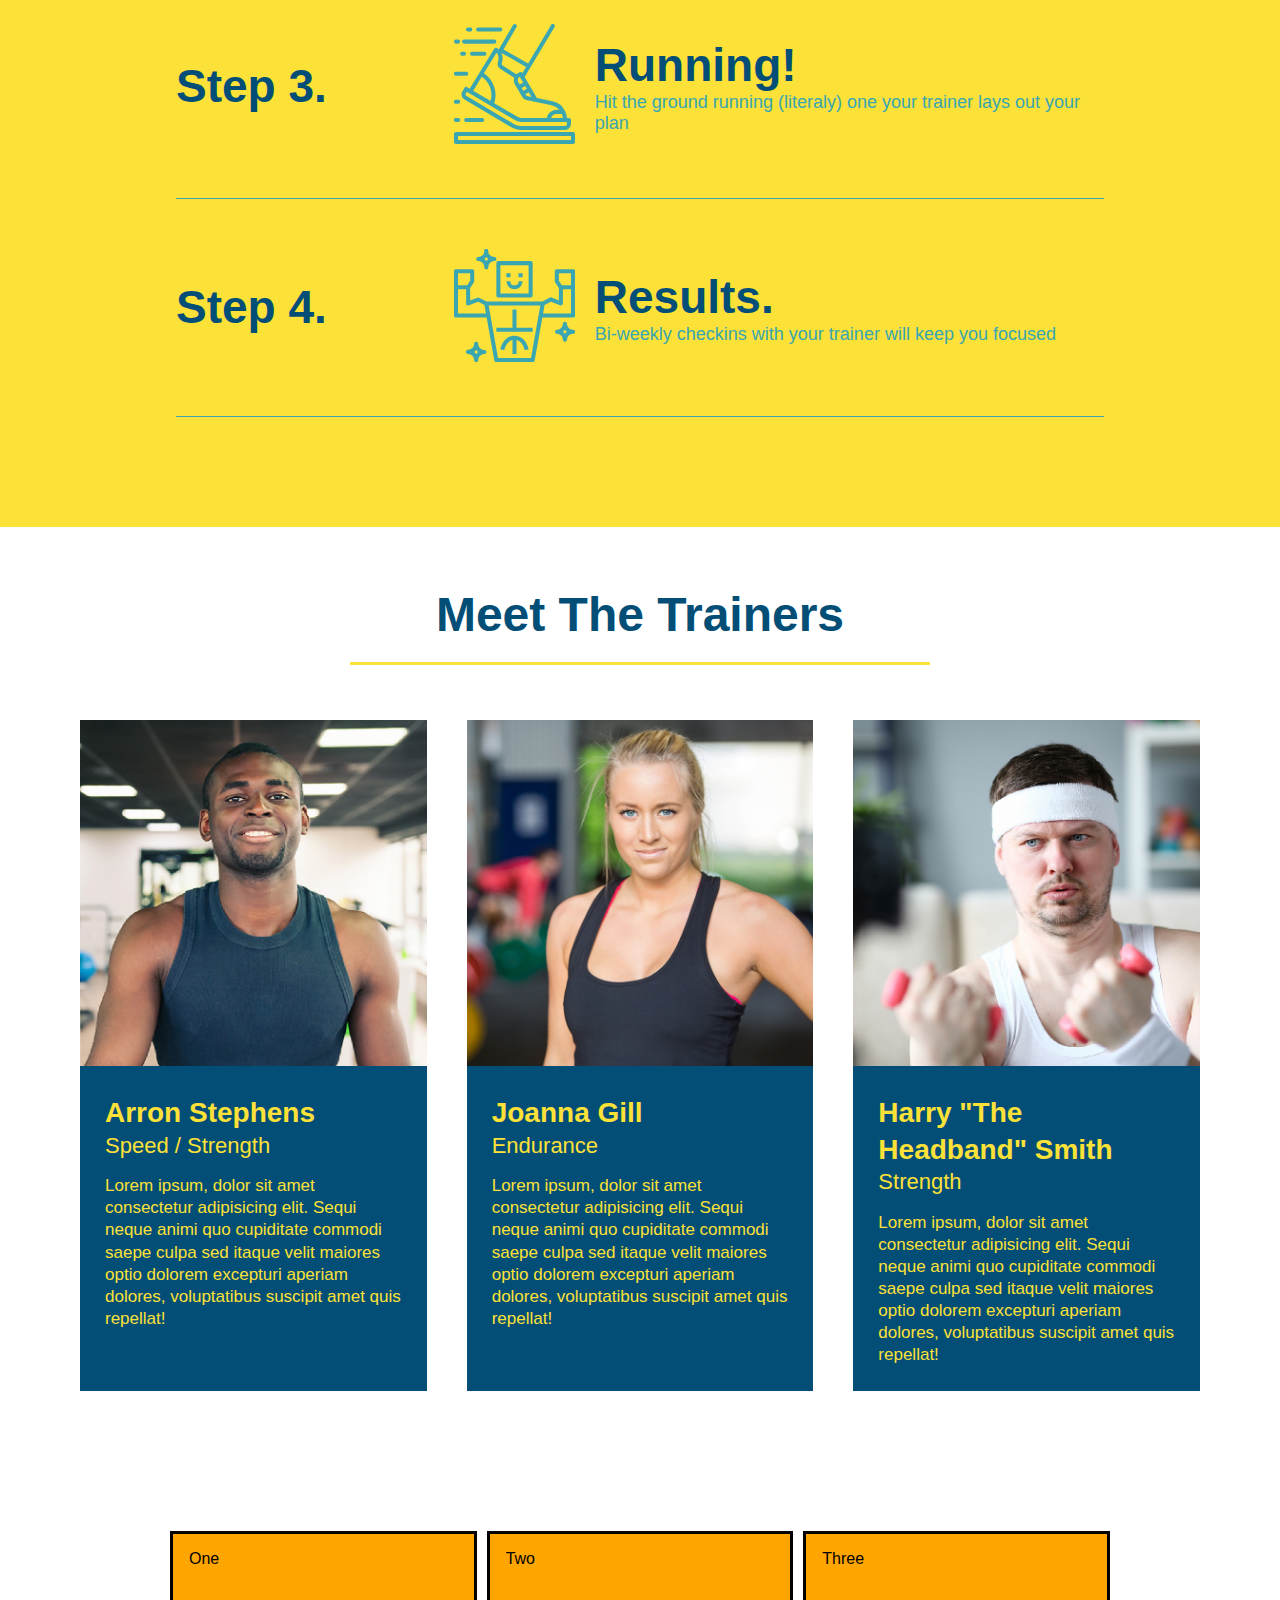
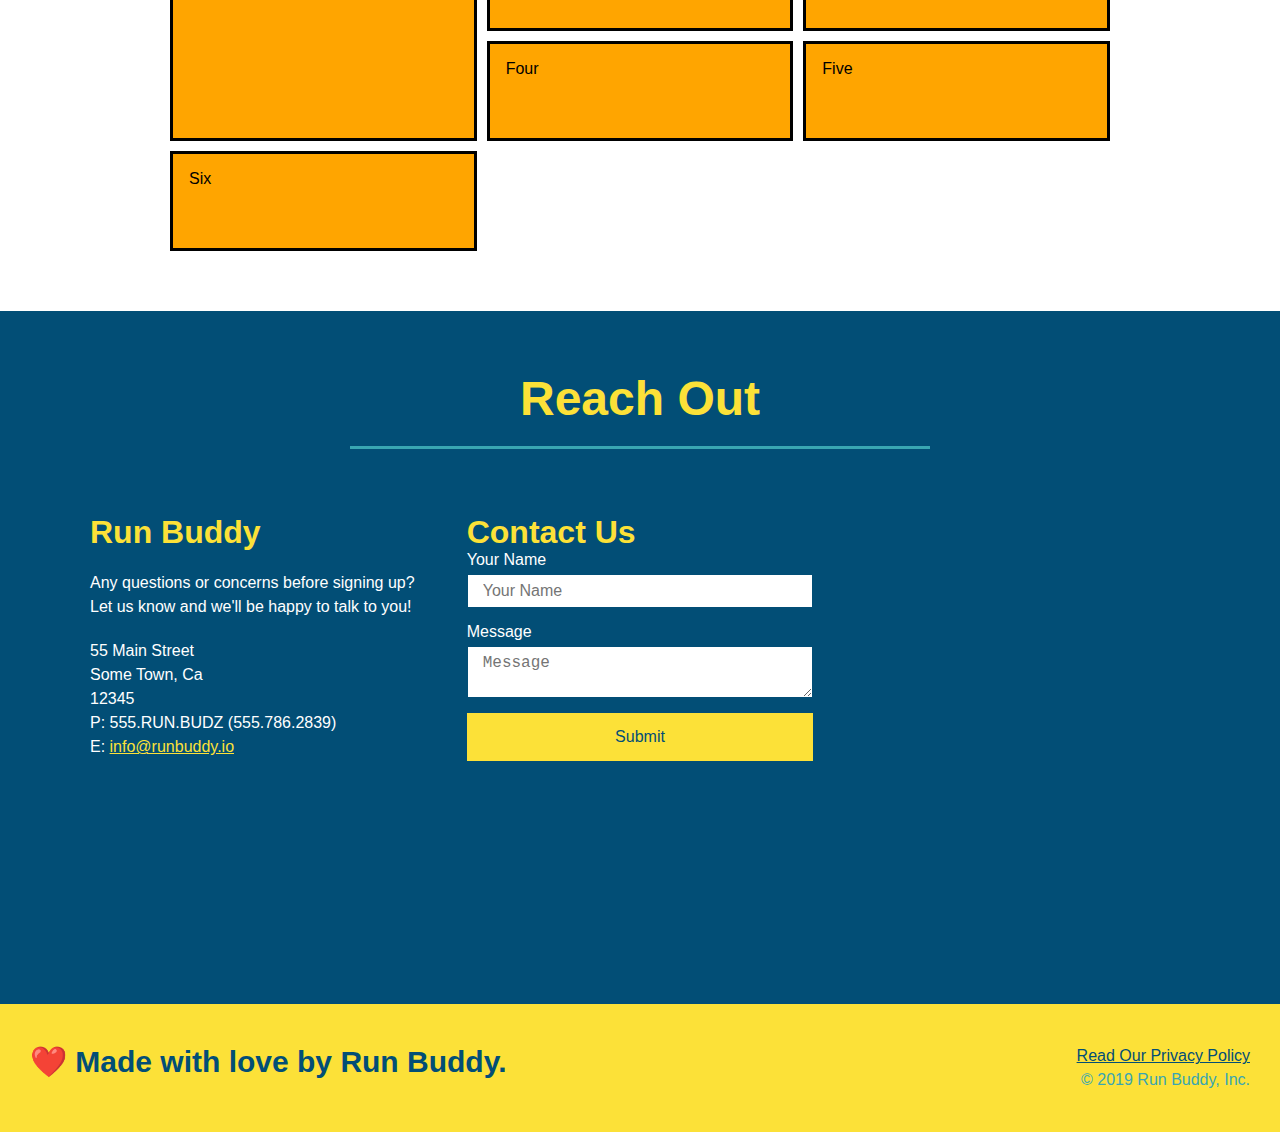
==== commit d551ed5b: "example grid" ====
--- a/index.html
+++ b/index.html
@@ -191,12 +191,12 @@
 
   <section id="service-plans" class="services">
     <div class="service-grid-container">
-      <div class="service-grid-item"> One</div>
-      <div class="service-grid-item"> Two</div>
-      <div class="service-grid-item"> Three</div>
-      <div class="service-grid-item"> Four</div>
-      <div class="service-grid-item"> Five</div>
-      <div class="service-grid-item"> Six</div>
+      <div class="service-grid-item box1"> One</div>
+      <div class="service-grid-item box2"> Two</div>
+      <div class="service-grid-item box3"> Three</div>
+      <div class="service-grid-item box4"> Four</div>
+      <div class="service-grid-item box5"> Five</div>
+      <div class="service-grid-item box6"> Six</div>
     </div>
   </section>
   <!-- "reach out" section -->
--- a/assets/css/style.css
+++ b/assets/css/style.css
@@ -259,15 +259,26 @@
 }
 
 .service-grid-container{
+    max-width: 940px;
+    margin: 0 auto;
     display: grid;
+    grid-template-columns: repeat(3, 1fr);
+    grid-template-rows: repeat(3, 100px);
+    grid-gap: 10px;
 }
 
 .service-grid-item{
-    width: 200px;
-    height: 50px;
     background-color: orange;
     border: solid;
+    padding: 1em;
     color: black;
+}
+
+.box1{
+    grid-column-start: 1;
+    grid-column-end: 2;
+    grid-row-start: 1;
+    grid-row-end: 3;
 }
 
 .contact{
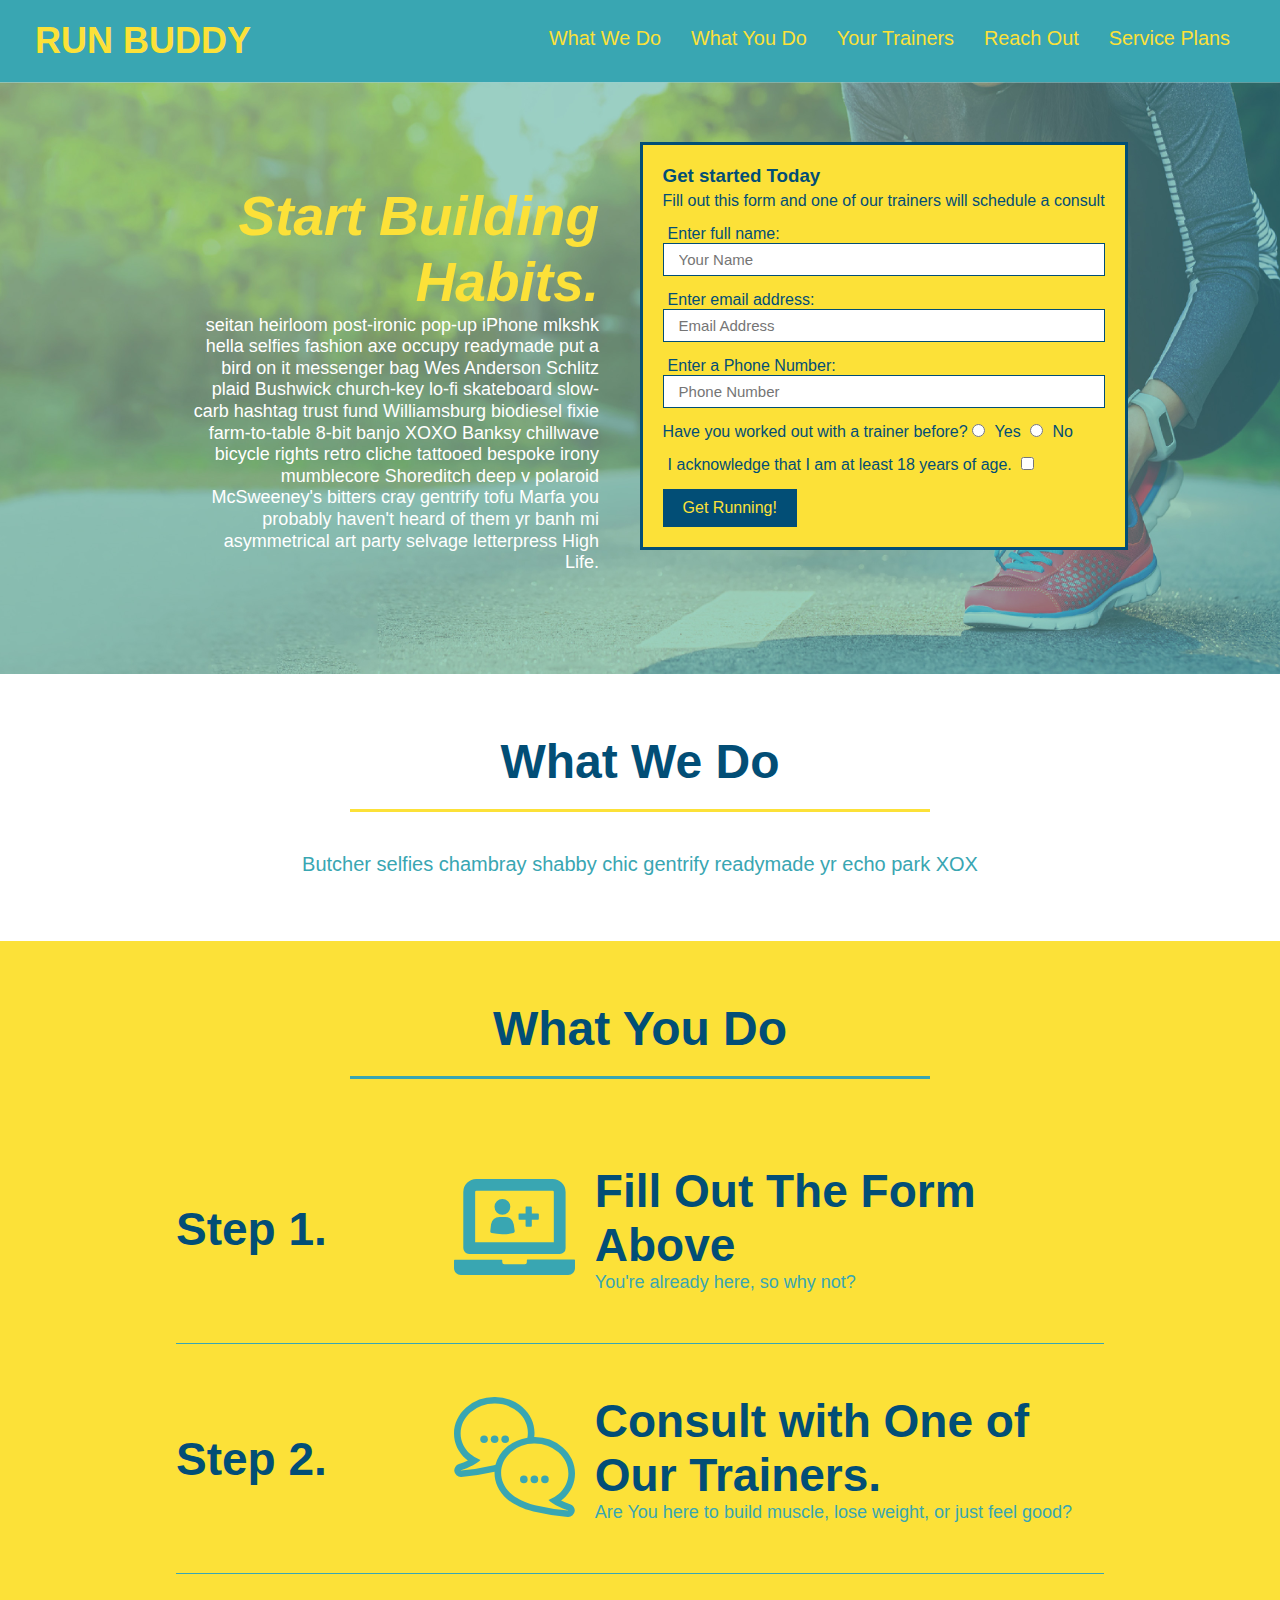
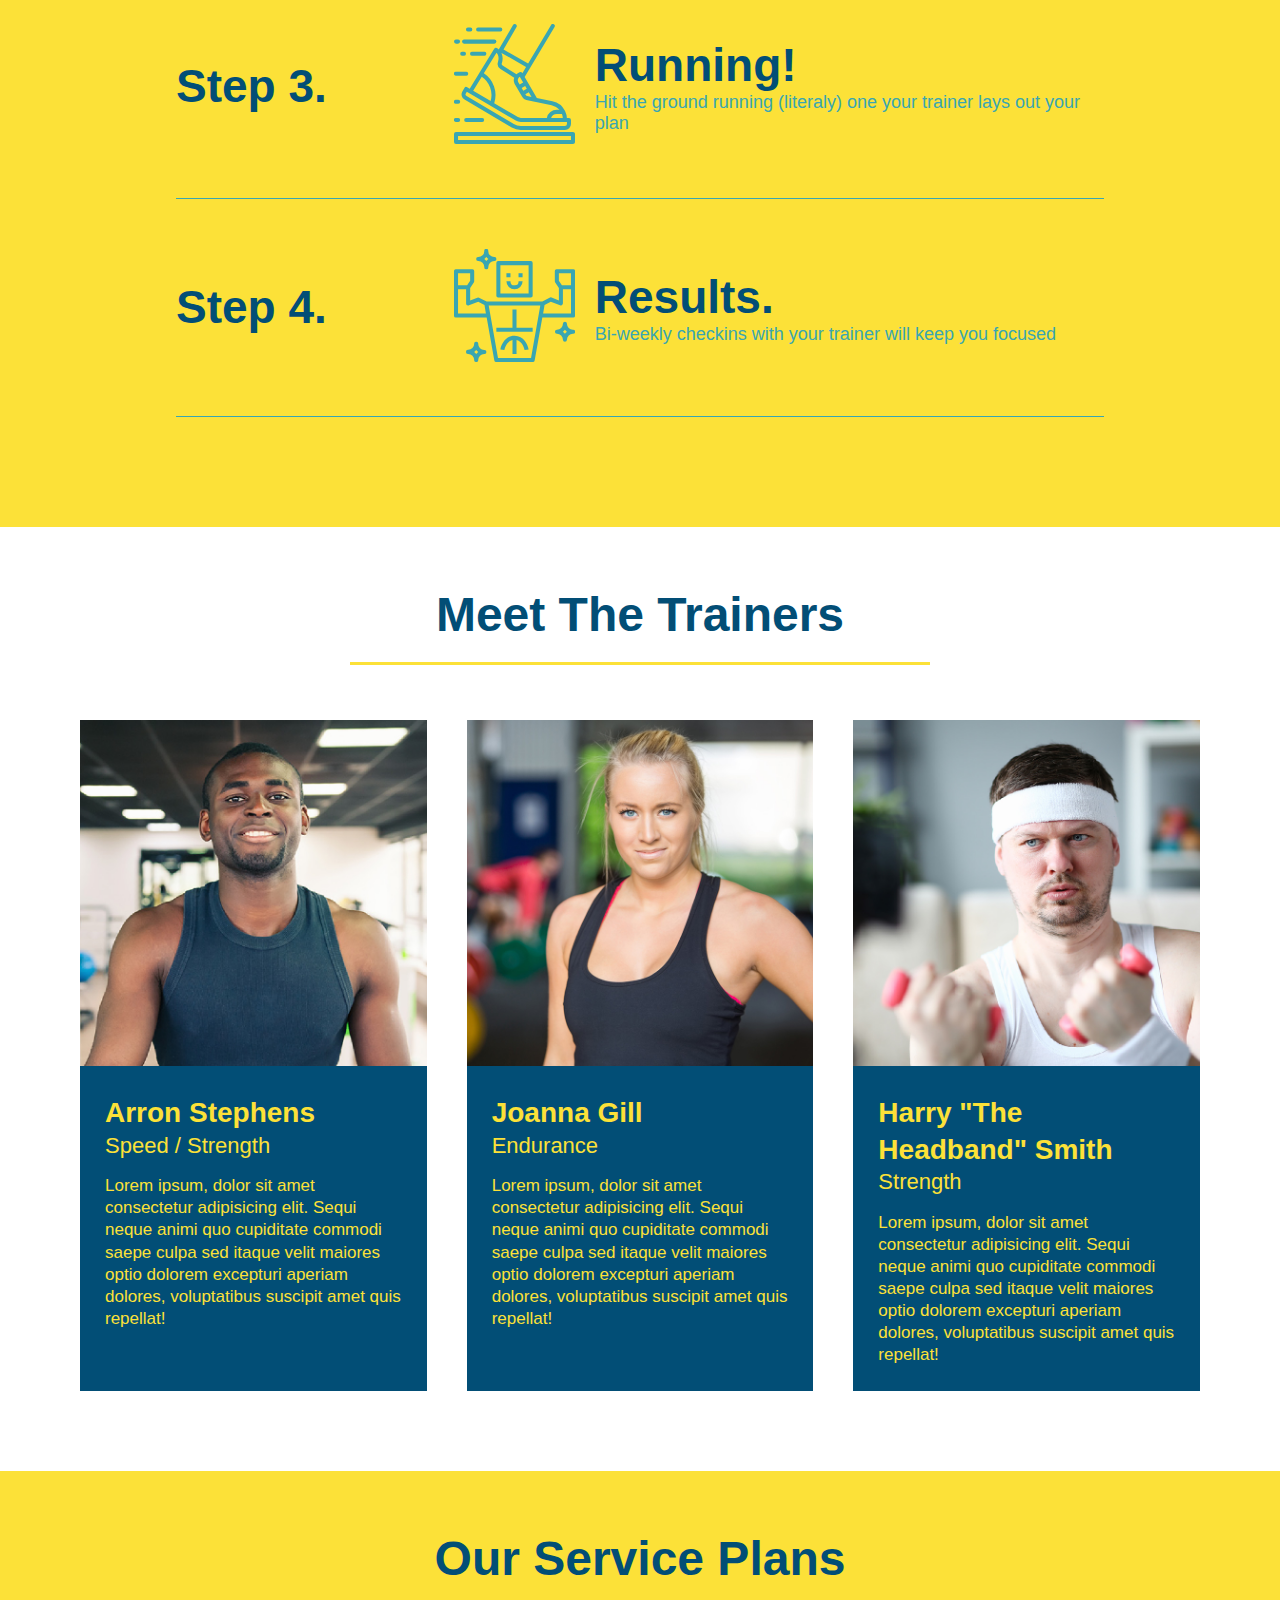
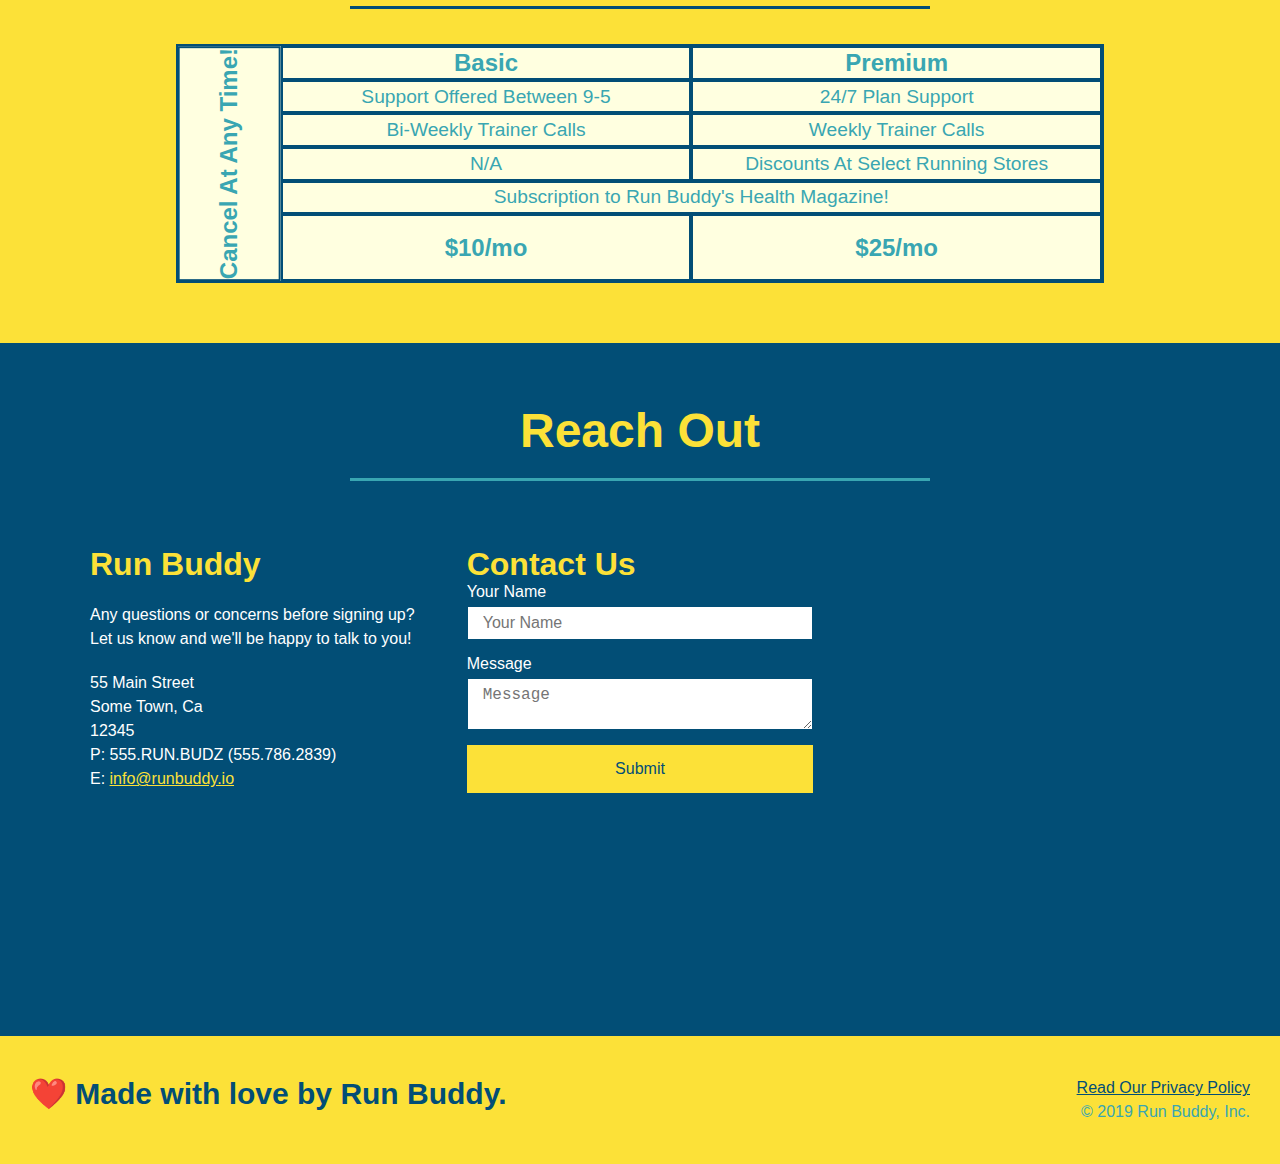
==== commit 60603ade: "added service table comparsion" ====
--- a/index.html
+++ b/index.html
@@ -190,13 +190,59 @@
   </section>
 
   <section id="service-plans" class="services">
-    <div class="service-grid-container">
-      <div class="service-grid-item box1"> One</div>
-      <div class="service-grid-item box2"> Two</div>
-      <div class="service-grid-item box3"> Three</div>
-      <div class="service-grid-item box4"> Four</div>
-      <div class="service-grid-item box5"> Five</div>
-      <div class="service-grid-item box6"> Six</div>
+    <h2 class="section-title secondary border">
+      Our Service Plans
+    </h2>
+    <div class="service-grid-wrapper">
+      <div class="service-grid-container">
+        <div class="service-grid-item grid-head basic">
+          Basic
+        </div>
+        <div class="service-grid-item grid-head premium">
+          Premium
+        </div>
+
+        <div class="service-grid-item basic">
+          Support Offered Between 9-5
+        </div>
+
+        <div class="service-grid-item premium">
+          24/7 Plan Support
+        </div>
+
+        <div class="service-grid-item basic">
+          Bi-Weekly Trainer Calls
+        </div>
+
+        <div class="service-grid-item premium">
+          Weekly Trainer Calls
+        </div>
+
+        <div class="service-grid-item basic">
+          N/A
+        </div>
+
+        <div class="service-grid-item premium">
+          Discounts At Select Running Stores
+        </div>
+
+        <div class="service-grid-item both">
+          Subscription to Run Buddy's Health Magazine!
+        </div>
+
+        <div class="service-grid-item grid-price basic">
+          $10/mo
+        </div>
+
+        <div class="service-grid-item grid-price premium">
+          $25/mo
+        </div>
+
+        <div class="service-grid-item cancel">
+          Cancel At Any Time!
+        </div>
+
+      </div>
     </div>
   </section>
   <!-- "reach out" section -->
--- a/assets/css/style.css
+++ b/assets/css/style.css
@@ -259,26 +259,51 @@
 }
 
 .service-grid-container{
-    max-width: 940px;
-    margin: 0 auto;
+    background: lightyellow;
+    width: 80%;
     display: grid;
-    grid-template-columns: repeat(3, 1fr);
-    grid-template-rows: repeat(3, 100px);
-    grid-gap: 10px;
+    grid-template-columns: 1fr repeat(2, 4fr);
+    grid-template-rows: repeat(5, 1fr) 2fr;
+    border: 2px solid #024e76;
+    font-size: 1.2rem;
 }
 
 .service-grid-item{
-    background-color: orange;
-    border: solid;
-    padding: 1em;
-    color: black;
-}
-
-.box1{
-    grid-column-start: 1;
-    grid-column-end: 2;
-    grid-row-start: 1;
-    grid-row-end: 3;
+    padding: 15 0;
+    border: 2px solid #024e76;
+    display: flex;
+    align-items: center;
+    justify-content: center;
+    text-align: center;
+}
+
+.service-grid-item.basic{
+    grid-column: 2/ span 1;
+}
+
+.service-grid-item.both{
+    grid-column: 2/ span 2;
+}
+
+.service-grid-item.cancel{
+    writing-mode: vertical-lr;
+    grid-row: 1/ -1;
+    transform: rotate(180deg);
+}
+
+.services{
+    background: #fce138;
+}
+
+.service-grid-wrapper{
+    display: flex;
+    width: 100%;
+    justify-content: center;
+}
+
+.grid-head, .grid-price, .service-grid-item.cancel{
+    font-size: 1.5rem;
+    font-weight: bold;
 }
 
 .contact{
@@ -424,6 +449,25 @@
     .step-text{
         flex: 100%;
     }
+
+    .service-grid-container{
+        grid-template-columns: 1fr 1fr;
+    }
+
+    .service-grid-item.basic{
+        grid-column: 1;
+    }
+
+    .service-grid-item.both{
+        grid-column: 1/ -1;
+    }
+
+    .service-grid-item.cancel{
+        transform: none;
+        writing-mode: unset;
+        grid-column: 1/ -1;
+        grid-row: -1;
+    }
 }
 
 @media screen and (max-width: 575px){
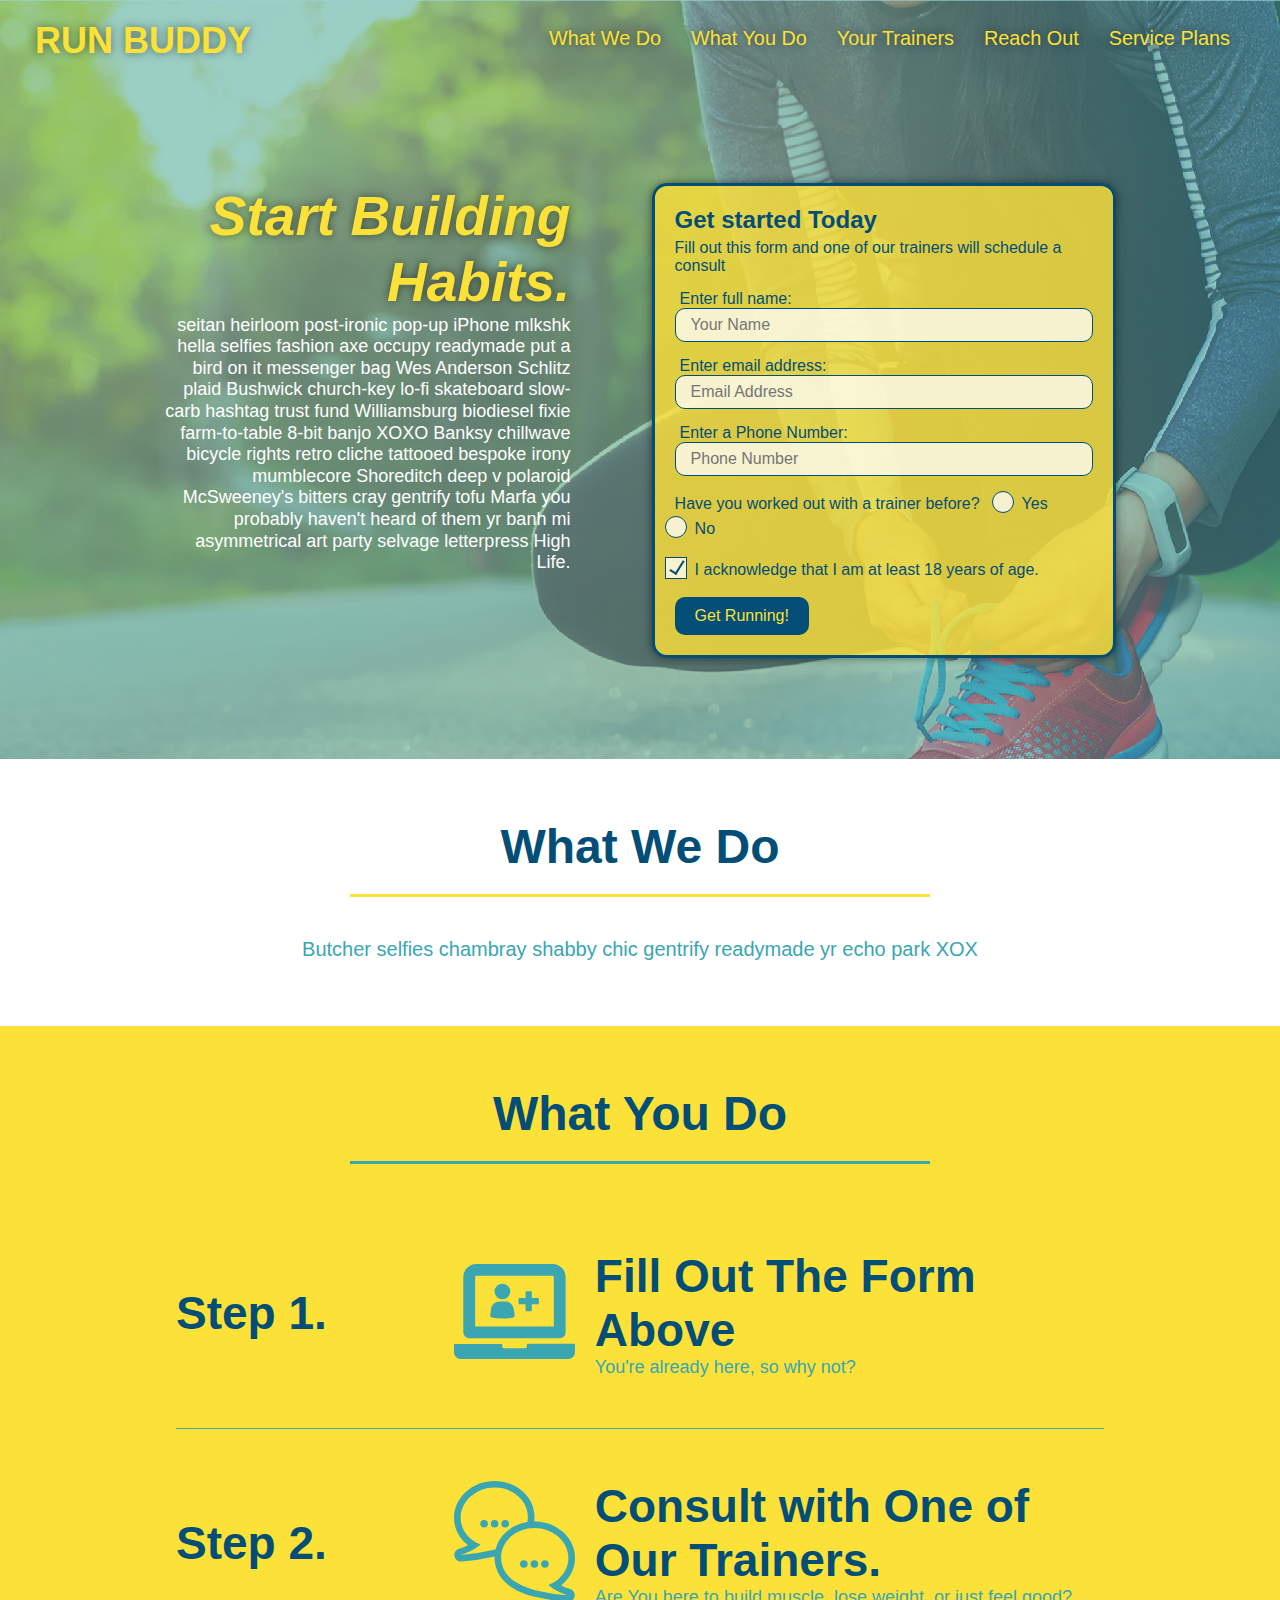
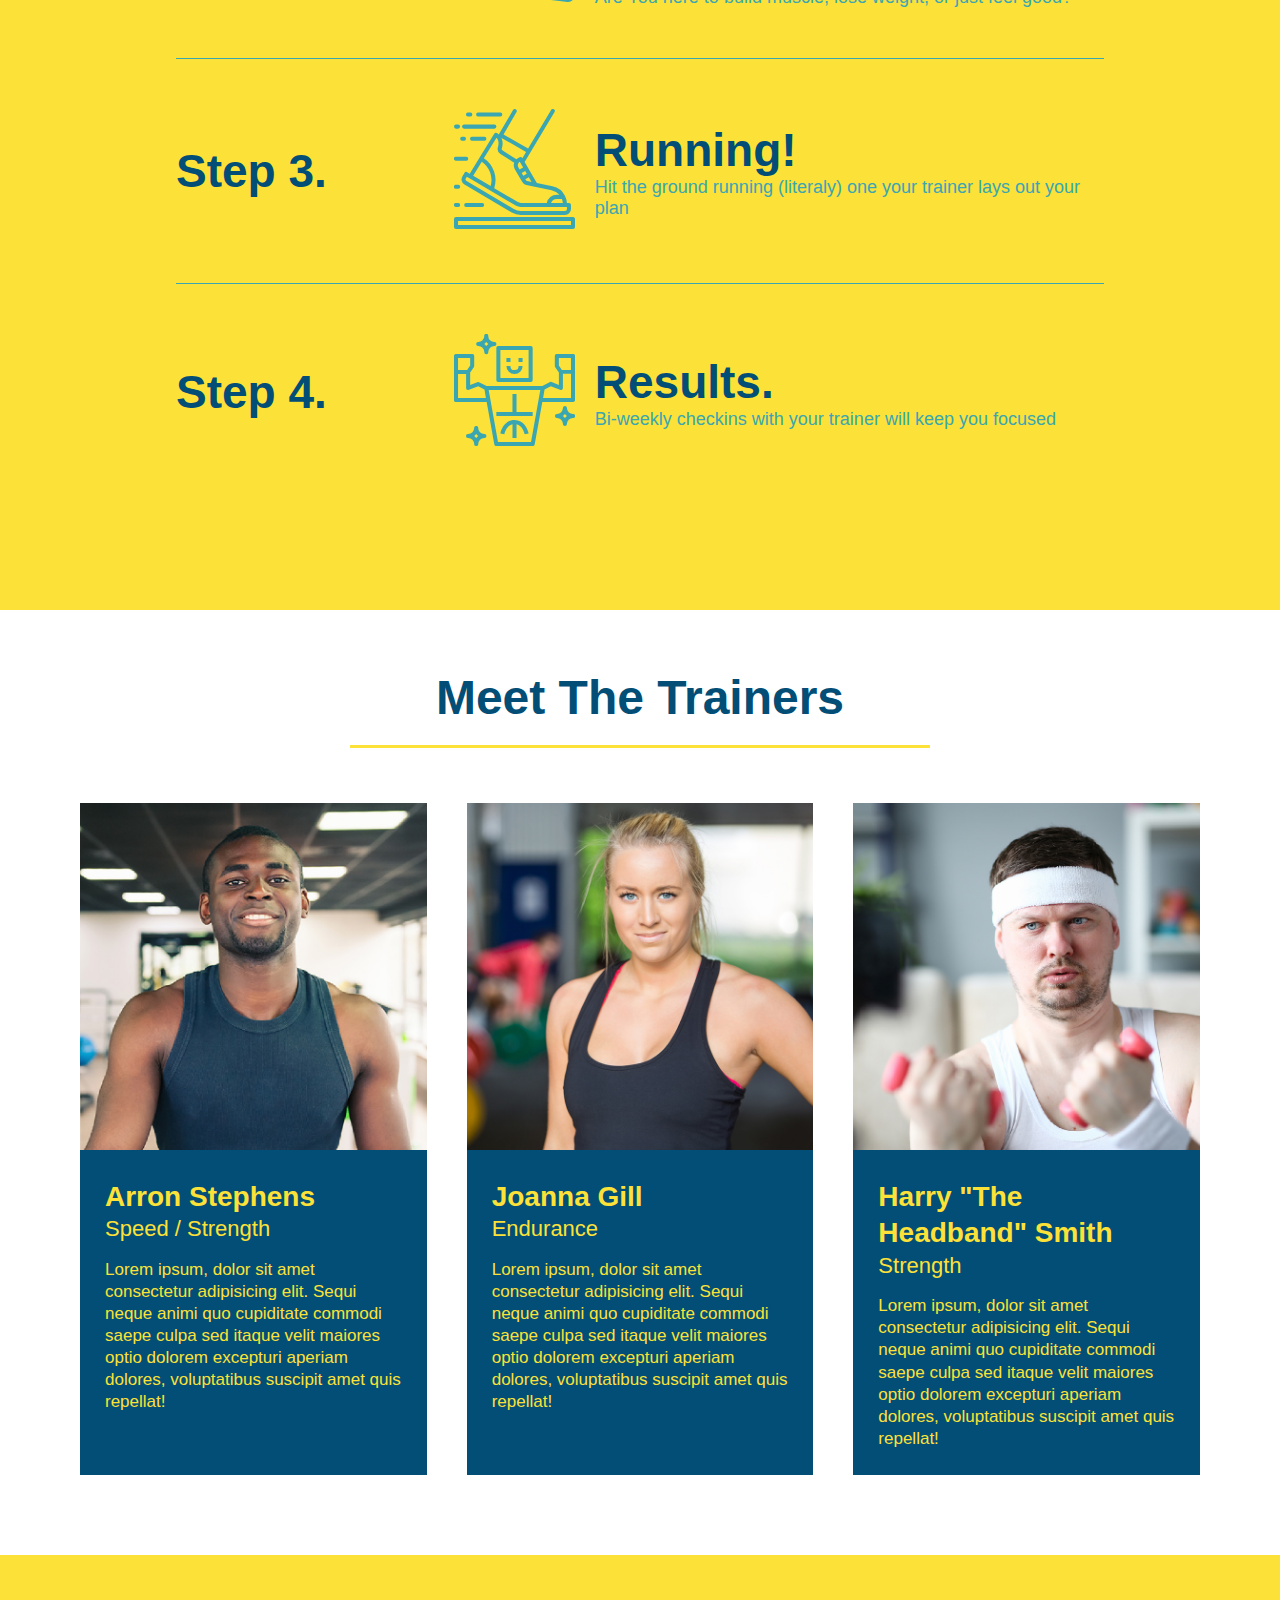
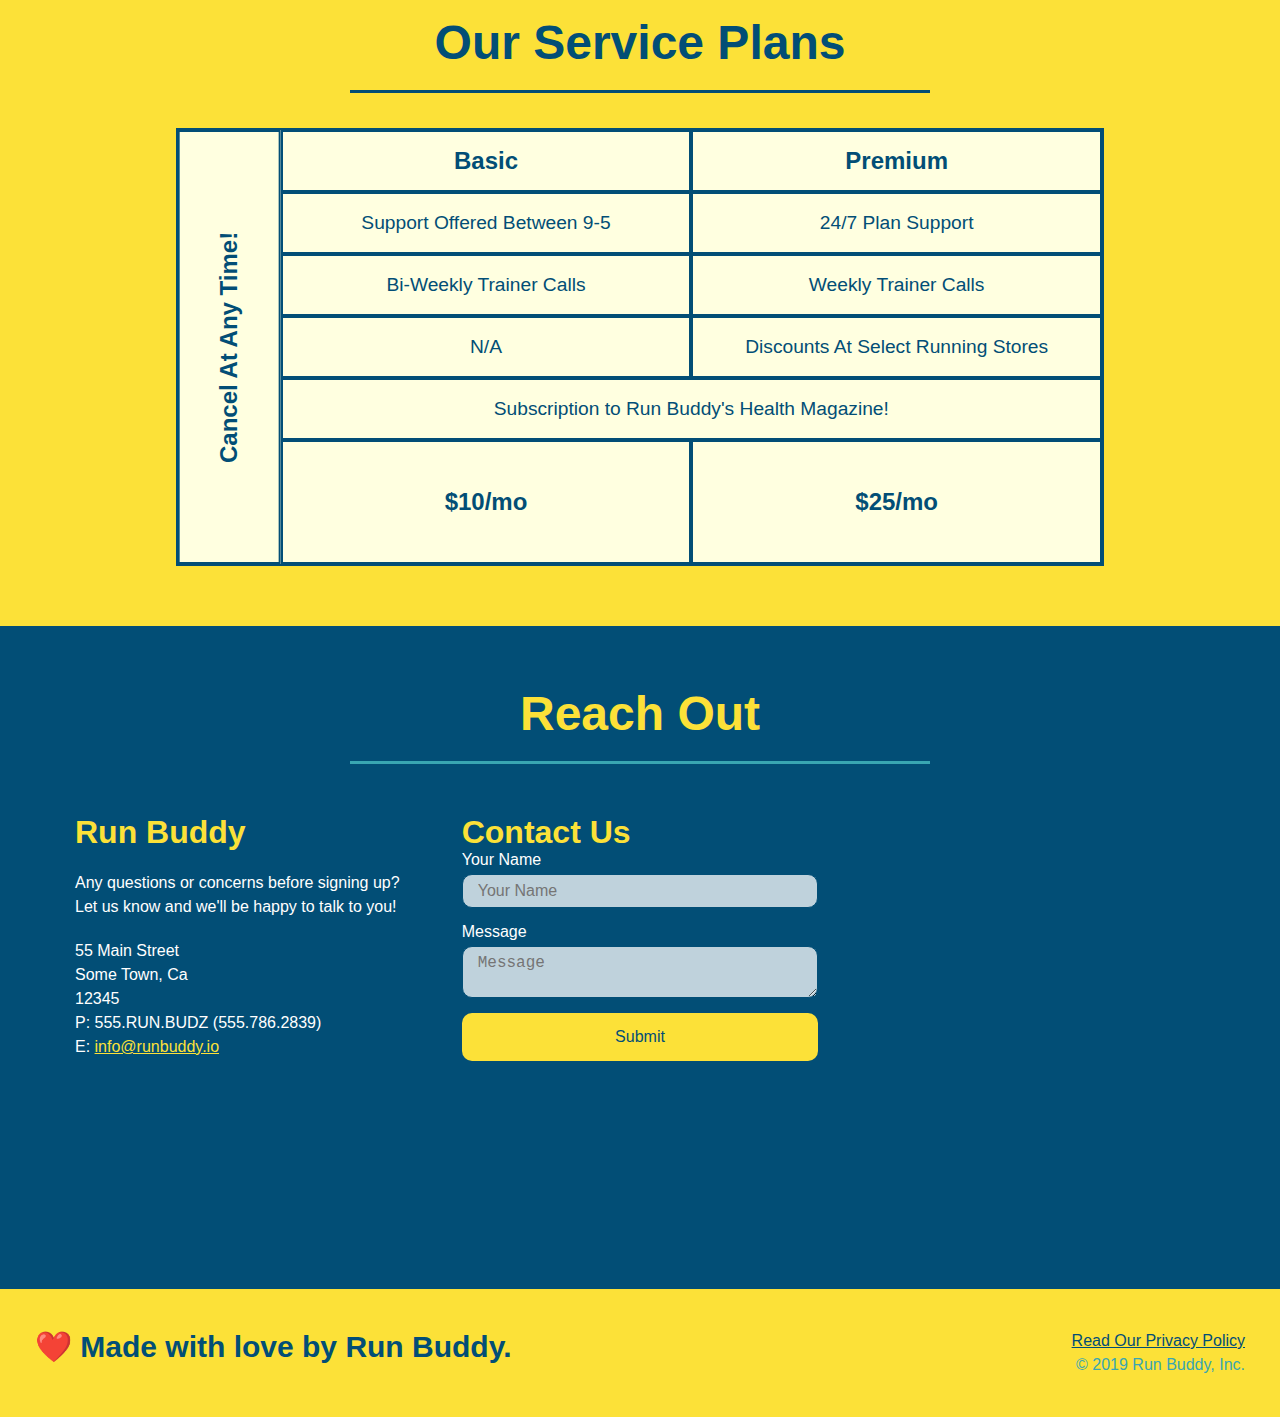
==== commit ca9d3eab: "final css touches and originzed" ====
--- a/index.html
+++ b/index.html
@@ -58,17 +58,23 @@
 
               <p>
                   Have you worked out with a trainer before?
+                  <span class="radio-wrapper">
                   <input type="radio" name="trainer-confirm" id="trainer-yes" />
                   <label for="trainer-yes">Yes </label>
+                  </span>
+                  <span class="radio-wrapper">
                   <input type="radio" name="trainer-confirm" id="trainer-no" />
                   <label for="trainer-no">No </label>
+                  </span>
               </p>
 
               <p>
+                  <span class="checkbox-wrapper">
                   <label for="checkbox" >
                     I acknowledge that I am at least 18 years of age.
                   </label>
                   <input type="checkbox" name="age-confirm" id="checkbox" />
+                  </span>
               </p>
 
               <button type="submit">
--- a/assets/css/style.css
+++ b/assets/css/style.css
@@ -1,501 +1,621 @@
-*{
+:root {
+    --primary-color: #fce138;
+    --secondary-color: #024e76;
+    --tertiary-color: #39a6b2;
+  }
+  
+  * {
+    box-sizing: border-box;
     margin: 0;
     padding: 0;
-    box-sizing: border-box;
-}
-
-header{
+  }
+  
+  body {
+    color: var(--tertiary-color);
+    font-family: Helvetica, Arial, sans-serif;
+  }
+  
+  header {
     padding: 20px 35px;
-    background-color: #39a6b2;
+    background-color: var(--tertiary-color);
     display: flex;
     justify-content: space-between;
     flex-wrap: wrap;
-}
-
-header h1{
+    position: sticky;
+    position: -webkit-sticky;
+    top: 0;
+    background-image: url("../images/hero-bg.jpg");
+    background-size: cover;
+    background-attachment: fixed;
+    background-position: 80%;
+    z-index: 9999;
+  }
+  
+  header h1 {
     font-weight: bold;
+    margin: 0;
     font-size: 36px;
-    color: #fce138;
-    margin: 0;
-}
-
-header a{
+    color: var(--primary-color);
+    text-shadow: 0 0 10px rgba(0, 0, 0, 0.5);
+  }
+  
+  header a {
     text-decoration: none;
-    color: #fce138;
-}
-
-header nav{
+    color: var(--primary-color);
+  }
+  
+  header nav {
     margin: 7px 0;
-}
-
-header nav ul {
+  }
+  
+  header nav ul {
     display: flex;
     flex-wrap: wrap;
     justify-content: space-between;
     align-items: center;
     list-style: none;
-}
-
-header nav ul li a{
+  }
+  
+  header nav ul li a {
     padding: 10px 15px;
     font-weight: lighter;
     font-size: 1.55vw;
-}
-
-body{
-    color: #39a6b2;
-    font-family: helvetica, Arial, sans-serif;
-}
-
-footer{
-    background: #fce138;
+    text-shadow: 0 0 10px rgba(0, 0, 0, 0.5);
+  }
+  
+  header nav ul li a:hover {
+    background: var(--primary-color);
+    color: var(--secondary-color);
+    border-radius: 15px;
+    text-shadow: none;
+  }
+  
+  footer {
+    background: var(--primary-color);
+    padding: 40px 35px;
+    display: flex;
+    justify-content: space-between;
+    flex-wrap: wrap;
     width: 100%;
-    padding: 40px 30px;
-    display: flex;
-    justify-content: space-between;
-    flex-wrap: wrap;
-}
-
-footer h2{
-    color: #024e76;
+  }
+  
+  footer h2 {
+    color: var(--secondary-color);
     font-size: 30px;
     margin: 0;
-}
-
-footer div{
+  }
+  
+  footer div {
     line-height: 1.5;
     text-align: right;
-}
+  }
+  
+  footer a {
+    color: var(--secondary-color);
+  }
 
-footer a{
-    color: #024e76;
-}
-
-section{
+  section {
     padding: 60px;
-}
-
-.hero{
-    background-image: url("../images/hero-bg.jpg");
+  }
+  
+  .hero {
+    background-image: url('../images/hero-bg.jpg');
     background-size: cover;
-    background-position: center;
     display: flex;
     justify-content: center;
     flex-wrap: wrap;
     align-items: flex-start;
-}
-
-.hero-cta{
+    background-attachment: fixed;
+    background-position: 80%;
+  }
+  
+  .hero-cta {
     width: 35%;
     text-align: right;
     margin: 3.5%;
     color: #fff;
     font-size: 18px;
     line-height: 1.2;
-}
-
-.hero-cta h2{
+  }
+  
+  .hero-cta h2 {
     font-style: italic;
     font-size: 55px;
-    color: #fce138;
-}
-
-.hero-form{
-    background-color: #fce138;
+    color: var(--primary-color);
+    text-shadow: 0 0 10px rgba(0, 0, 0, 0.5);
+  }
+  
+  .hero-form {
+    border: 3px solid var(--secondary-color);
+    background-color: rgba(255, 225, 56, 0.8);
     padding: 20px;
-    color: #024e76;
-    border: solid 3px #024e76;
-}
-
-.hero-form p{
+    color: var(--secondary-color);
+    width: 40%;
+    margin: 3.5%;
+    border-radius: 15px;
+    box-shadow: 0 0 10px rgba(0, 0, 0, 0.5);
+  }
+  
+  .hero-form button:hover {
+    background-color: var(--tertiary-color);  
+  }
+  
+  .hero-form h3 {
+    font-size: 24px;
+    margin: 0;
+  }
+  .hero-form p {
     margin: 5px 0 15px 0;
-}
-
-.form-input{
-    border: 1px solid #024e76;
+  }
+  
+  .form-input {
+    border: 1px solid var(--secondary-color);
     display: block;
     padding: 7px 15px;
-    font-size: 15px;
-    color: #024e76;
+    font-size: 16px;
+    color: var(--secondary-color);
     width: 100%;
-    margin-bottom: 15px;
-}
-
-.hero-form label{
+    margin-bottom: 15px; 
+    border-radius: 10px;
+    background-color: rgba(255,255,255, 0.75);
+  }
+  
+  .form-input:focus {
+    background-color: rgba(255,255,255, 1);
+    outline: none;
+  }
+  
+  .hero-form label {
     margin: 0 5px;
-}
-
-.hero-form button{
-    color: #fce138;
-    background-color: #024e76;
+  }
+  
+  .hero-form button {
+    color: var(--primary-color);
+    background-color: var(--secondary-color);
     border: none;
     padding: 10px 20px;
     font-size: 16px;
-}
+    border-radius: 10px;
+  } 
+  
+  .checkbox-wrapper input, .radio-wrapper input {
+    opacity: 0;
+  }
+  
+  .checkbox-wrapper label, .radio-wrapper label {
+    position: relative;
+    left: 10px;
+    margin: 10px;
+    line-height: 1.6;
+  }
+  
+  .checkbox-wrapper label::before, .radio-wrapper label::before {
+    content: "";
+    height: 20px;
+    width: 20px;
+    background: rgba(255, 255, 255, 0.75);  
+    border: 1px solid var(--secondary-color);  
+    position: absolute;
+    top: -4px;
+    left: -30px;
+  }
+  
+  .radio-wrapper label::before {
+    border-radius: 50%;
+  }
+  
+  .radio-wrapper label::after {
+    content: "";
+    height: 20px;
+    width: 20px;
+    border-radius: 50%;
+    background: var(--secondary-color);
+    position: absolute;
+    left: -29px;
+    top: -3px;
+    background-image: radial-gradient(circle, var(--tertiary-color), var(--secondary-color));
+  }
+  
+  .checkbox-wrapper label::after {
+    content: "";
+    height: 6px;
+    width: 14px;
+    border-left: 2px solid var(--secondary-color);
+    border-bottom: 2px solid var(--secondary-color);
+    position: absolute;
+    left: -26px;
+    top: 1px;
+    transform: rotate(-58deg);
+  }
+  
+  .checkbox-wrapper input + label::after, .radio-wrapper input + label::after {
+    content: none;
+  }
+  
+  .checkbox-wrapper input:checked + label::after, .radio-wrapper input:checked + label::after {
+    content: "";
+  }
 
-.intro p{
-    line-height: 1.7;
-    color: #39a6b2;
-    width: 80%;
-    font-size: 20px;
-    margin: 0 auto;
-    text-align: center;
-}
-
-.steps{
-    background-color: #fce138;
-}
-
-.section-title{
+  .section-title {
     font-size: 48px;
-    color: #024e76;
     border-bottom: 3px solid;
+    color: var(--secondary-color);
     padding-bottom: 20px;
     text-align: center;
     margin: 0 auto 35px auto;
     width: 50%;
-}
+  }
+  
+  .primary-border {
+    border-color: var(--primary-color);
+  }
+  
+  .secondary-border {
+    border-color: var(--tertiary-color);
+  }
 
-.primary-border{
-    border-color: #fce138;
-}
+  .intro p {
+    line-height: 1.7;
+    color: var(--tertiary-color);
+    width: 80%;
+    margin: 0 auto;
+    font-size: 20px;
+    text-align: center;
+  }
 
-.secondary-border{
-    border-color: #39a6b2;
-}
-
-.step{
+  .steps { 
+    background: var(--primary-color);
+  }
+  
+  .step {
     margin: 50px auto;
     padding-bottom: 50px;
     width: 80%;
-    border-bottom: 1px solid #39a6b2;
     display: flex;
     flex-wrap: wrap;
     align-items: center;
-    justify-content: space-evenly;
-}
-
-.step h3{
-    color: #024e76;
+    justify-content: space-between;
+  }
+  
+  .step:not(:last-child) {
+    border-bottom: 1px solid var(--tertiary-color);
+  }
+  
+  .step h3 {
+    color: var(--secondary-color);
     font-size: 46px;
     flex: 1 30%;
-}
-
-.step-text p{
-    color: #39a6b2;
+  }
+  
+  .step-info {
+    flex: 2 70%;
+    display: flex;
+    flex-wrap: wrap;
+    align-items: center;
+  }
+  
+  .step-img {
+    flex: 1 12%;
+    margin-right: 20px;
+  }
+  
+  .step-img img {
+    max-width: 100%;
+  }
+  
+  .step-text {
+    flex: 12;
+  }
+  
+  .step-text p {
+    color: var(--tertiary-color);
     font-size: 18px;
-}
-
-.step-text h4{
+  }
+  
+  .step-text h4 {
     font-size: 26px;
     line-height: 1.5;
-    color: #024e76;
-}
-
-.step-info{
-    flex: 2 70%;
-    display: flex;
-    flex-wrap: wrap;
-    align-items: center;
-}
-
-.step-img{
-    flex: 1 12%;
-    margin-right: 20px;
-}
-
-.step-img img{
-    max-width: 100%;
-}
-
-.step-text{
-    flex: 12;
-}
-
-.trainers{
+    color: var(--secondary-color);
+  }
+  
+  .trainers {
     width: 100%;
     margin: 0 auto;
     display: flex;
     flex-wrap: wrap;
     justify-content: space-around;
-}
-
-.trainer{
+  }
+  
+  .trainer {
     margin: 20px;
-    background: #024e76;
-    color: #fce138;
     flex: 1;
-}
-
-.trainer img{
+    background: var(--secondary-color);
+    color: var(--primary-color);
+  }
+  
+  .trainer img {
     width: 100%;
-}
-
-.trainer-bio{
+  }
+  
+  .trainer-bio {
     padding: 25px;
     line-height: 1.3;
-}
-
-.text-left{
-    text-align: left;
-}
-
-.text-right{
-    text-align: right;
-}
-
-.trainer-bio h3{
+  }
+  
+  .trainer-bio h3 {
     font-size: 28px;
-}
-
-.trainer-bio h4{
+  }
+  
+  .trainer-bio h4 {
     font-weight: lighter;
     font-size: 22px;
     margin-bottom: 15px;
-}
+  }
+  
+  .trainer-bio p {
+    font-size: 17px;
+  }
 
-.trainer-bio p{
-    font-size: 17px;
-}
-
-.service-grid-container{
+  .services {
+    background: var(--primary-color); 
+  }
+  
+  .service-grid-wrapper {
+    display: flex;
+    width: 100%;
+    justify-content: center;
+  }
+  
+  .service-grid-container {
     background: lightyellow;
     width: 80%;
     display: grid;
     grid-template-columns: 1fr repeat(2, 4fr);
     grid-template-rows: repeat(5, 1fr) 2fr;
-    border: 2px solid #024e76;
+    border: 2px solid var(--secondary-color);
+    color:  var(--secondary-color);
     font-size: 1.2rem;
-}
-
-.service-grid-item{
-    padding: 15 0;
-    border: 2px solid #024e76;
+  }
+  
+  .service-grid-item {
+    padding: 15px 0;
+    border: 2px solid var(--secondary-color);
     display: flex;
     align-items: center;
     justify-content: center;
     text-align: center;
-}
-
-.service-grid-item.basic{
-    grid-column: 2/ span 1;
-}
-
-.service-grid-item.both{
-    grid-column: 2/ span 2;
-}
-
-.service-grid-item.cancel{
+  }
+  
+  .service-grid-item.basic {
+    grid-column: 2 / span 1;
+  }
+  
+  .service-grid-item.both {
+    grid-column: 2 / span 2;
+  }
+  
+  .service-grid-item.cancel {
     writing-mode: vertical-lr;
-    grid-row: 1/ -1;
+    grid-column: 1;
+    grid-row: 1 / -1;
     transform: rotate(180deg);
-}
-
-.services{
-    background: #fce138;
-}
-
-.service-grid-wrapper{
-    display: flex;
-    width: 100%;
-    justify-content: center;
-}
-
-.grid-head, .grid-price, .service-grid-item.cancel{
+  }
+  
+  .grid-head, .grid-price, .service-grid-item.cancel {
     font-size: 1.5rem;
     font-weight: bold;
-}
+  }
 
-.contact{
-    background: #024e76;
-}
-
-.contact h2{
-    color: #fce138;
-}
-
-.contact-info{
+  .contact {
+    background: var(--secondary-color);
+  }
+  
+  .contact h2 {
+    color: var(--primary-color);
+  }
+  
+  .contact-info {
     display: flex;
     justify-content: space-between;
     flex-wrap: wrap;
+  }
+  
+  .contact-info > * {
     flex: 1;
     margin: 15px;
-}
-
-.contact-info > *{
-    flex: 1;
-    margin: 15px;
-}
-
-.contact-info iframe{
+  }
+  
+  .contact-info iframe {
     height: 400px;
-}
-
-.contact-info div{
+  }
+  
+  .contact-info div {
     color: white;
-}
-
-.contact-info h3{
-   color: #fce138;
-   font-size: 32px; 
-}
-
-.contact-info p, .contact-info address{
+  }
+  
+  .contact-info h3 {
+    color: var(--primary-color);
+    font-size: 32px;
+  }
+  
+  .contact-info p, .contact-info address {
     margin: 20px 0;
     line-height: 1.5;
     font-size: 16px;
     font-style: normal;
-}
-
-.contact-form input, .contact-form textarea{
-    border: 1px solid #024e76;
+  }
+  
+  .contact-form input, .contact-form textarea {
+    border: 1px solid var(--secondary-color);
     display: block;
     padding: 7px 15px;
     font-size: 16px;
-    color: #024e76;
+    color: var(--secondary-color);
     width: 100%;
     margin-bottom: 15px;
     margin-top: 5px;
-}
-
-.contact-form button{
+    border-radius: 10px;
+    background-color: rgba(255,255,255, 0.75);
+  }
+  
+  .contact-form input:focus, .contact-form textarea:focus {
+    background-color: rgba(255,255,255, 1);
+    outline: none;
+  }
+  
+  .contact-form button {
     width: 100%;
     border: none;
-    background: #fce138;
-    color: #024e76;
+    background: var(--primary-color);
+    color: var(--secondary-color);
     text-align: center;
     padding: 15px 0;
     font-size: 16px;
-}
-
-.contact-info a{
-    color: #fce138;
-}
-
-.flex-row{
-    display: flex;
-}
-
-@media screen and (max-width: 980px){
-header{
-    padding-bottom: 0;
-    justify-content: center;
-    }
-
-    header h1{
-        width: 100%;
-        text-align: center;
-    }
-
-    header nav ul{
-        margin-top: 20px;
-        width: 100%;
-        justify-content: center;
-    }
-
-    header nav ul li a{
-        font-size: 20px;
-    }
-
-    footer h2, footer div{
-        text-align: center;
-        width: 100%;
-    }
-
-    .hero-cta, .hero-form{
-        width: 100%;
-    }
-
-    .hero-cta{
-        text-align: center;
-    }
-
-    .section-title{
-        width: 80%;
-    }
-
-    .trainer{
-        flex: 0 70%;
-    }
-
+    border-radius: 10px;
+  }
+  
+  .contact-form button:hover {
+    color: var(--primary-color);
+    background: var(--tertiary-color);
+  }
+  
+  .contact-info a {
+    color: var(--primary-color);
+  }
+  
+  .text-left {
+    text-align: left;
+  }
+  
+  .text-right {
+    text-align: right;
+  }
+  
+  .flex-row {
+    display: flex;
+  }
+  
+  @media screen and (max-width: 980px) {
+    header {
+      padding-bottom: 0;
+      justify-content: center;
+      position: relative;
+    }
+  
+    header h1 {
+      width: 100%;
+      text-align: center;
+    }
+  
+    header nav ul {
+      margin-top: 20px;
+      width: 100%;
+      justify-content: center;
+    }
+  
+    header nav ul li a {
+      font-size: 20px;
+    }
+  
+    footer h2, footer div {
+      text-align: center;
+      width: 100%;
+    }
+  
+    .hero-cta, .hero-form {
+      width: 100%;
+    }
+    
+    .hero-cta {
+      text-align: center;
+    }
+  
+    .section-title {
+      width: 80%;
+    }
+    
+    .trainer {
+      flex: 0 70%;
+    }
+    
     .contact-info iframe{
-        flex: 1 100%;
-    }
-}
-
-@media screen and (max-width: 786px){
-    section{
-        padding: 30px 15px;
-    }
-
-    .step h3{
-        flex: 2 100%;
-        text-align: center;
-    }
-
-    .step-info{
-        flex: 2 100%;
-        text-align: center;
-        justify-content: center;
-    }
-
-    .step-img{
-        flex: 0 32%;
-        margin-right: 0;
-        margin-top: 15px;
-        margin-bottom: 15px;
-    }
-
-    .step-text{
-        flex: 100%;
-    }
-
-    .service-grid-container{
-        grid-template-columns: 1fr 1fr;
-    }
-
-    .service-grid-item.basic{
-        grid-column: 1;
-    }
-
-    .service-grid-item.both{
-        grid-column: 1/ -1;
-    }
-
-    .service-grid-item.cancel{
-        transform: none;
-        writing-mode: unset;
-        grid-column: 1/ -1;
-        grid-row: -1;
-    }
-}
-
-@media screen and (max-width: 575px){
-    .hero-form button{
-        width: 100%;
-    }
-
-    .section-title{
-        width: 95%;
-    }
-
-    .intro p{
-        width: 100%;
-    }
-
-    .trainer{
-        flex: 100%;
-    }
-
-    .contact-info{
-        text-align: center;
-    }
-
-    .contact-info > *{
-        flex: 0 100%;
-    }
-
-    .contact-form{
-        order: 3;
-    }
-}+      flex: 1 100%;
+    }
+  }
+  
+  @media screen and (max-width: 768px) {
+    section {
+      padding: 30px 15px;
+    }
+  
+    .step h3 {
+      flex: 1 100%;
+      text-align: center;
+    }
+  
+    .step-info {
+      flex: 2 100%;
+      text-align: center;
+      justify-content: center;
+    }
+  
+    .step-img {
+      flex: 0 32%;
+      margin-right: 0;
+      margin-top: 15px;
+      margin-bottom: 15px;
+    }
+  
+    .step-text {
+      flex: 100%;  
+    }
+    
+    .service-grid-container {
+      grid-template-columns: 1fr 1fr;
+    }
+  
+    .service-grid-item.basic {
+      grid-column: 1;
+    }
+  
+    .service-grid-item.both {
+      grid-column: 1 / -1;
+    }
+  
+    .service-grid-item.cancel {
+      transform: none;
+      writing-mode: unset;
+      grid-column: 1 / -1;
+      grid-row: -1;
+    }
+  }
+  
+  @media screen and (max-width: 575px) {
+    .hero-form button {
+      width: 100%;
+    }
+  
+    .section-title {
+      width: 95%;
+    }
+  
+    .intro p {
+      width: 100%;
+    }
+  
+    .trainer {
+      flex: 0 100%;
+    }
+  
+    .contact-info {
+      text-align: center;
+    }
+  
+    .contact-info > * {
+      flex: 0 100%;
+    }
+  
+    .contact-form {
+      order: 3;
+    }
+  }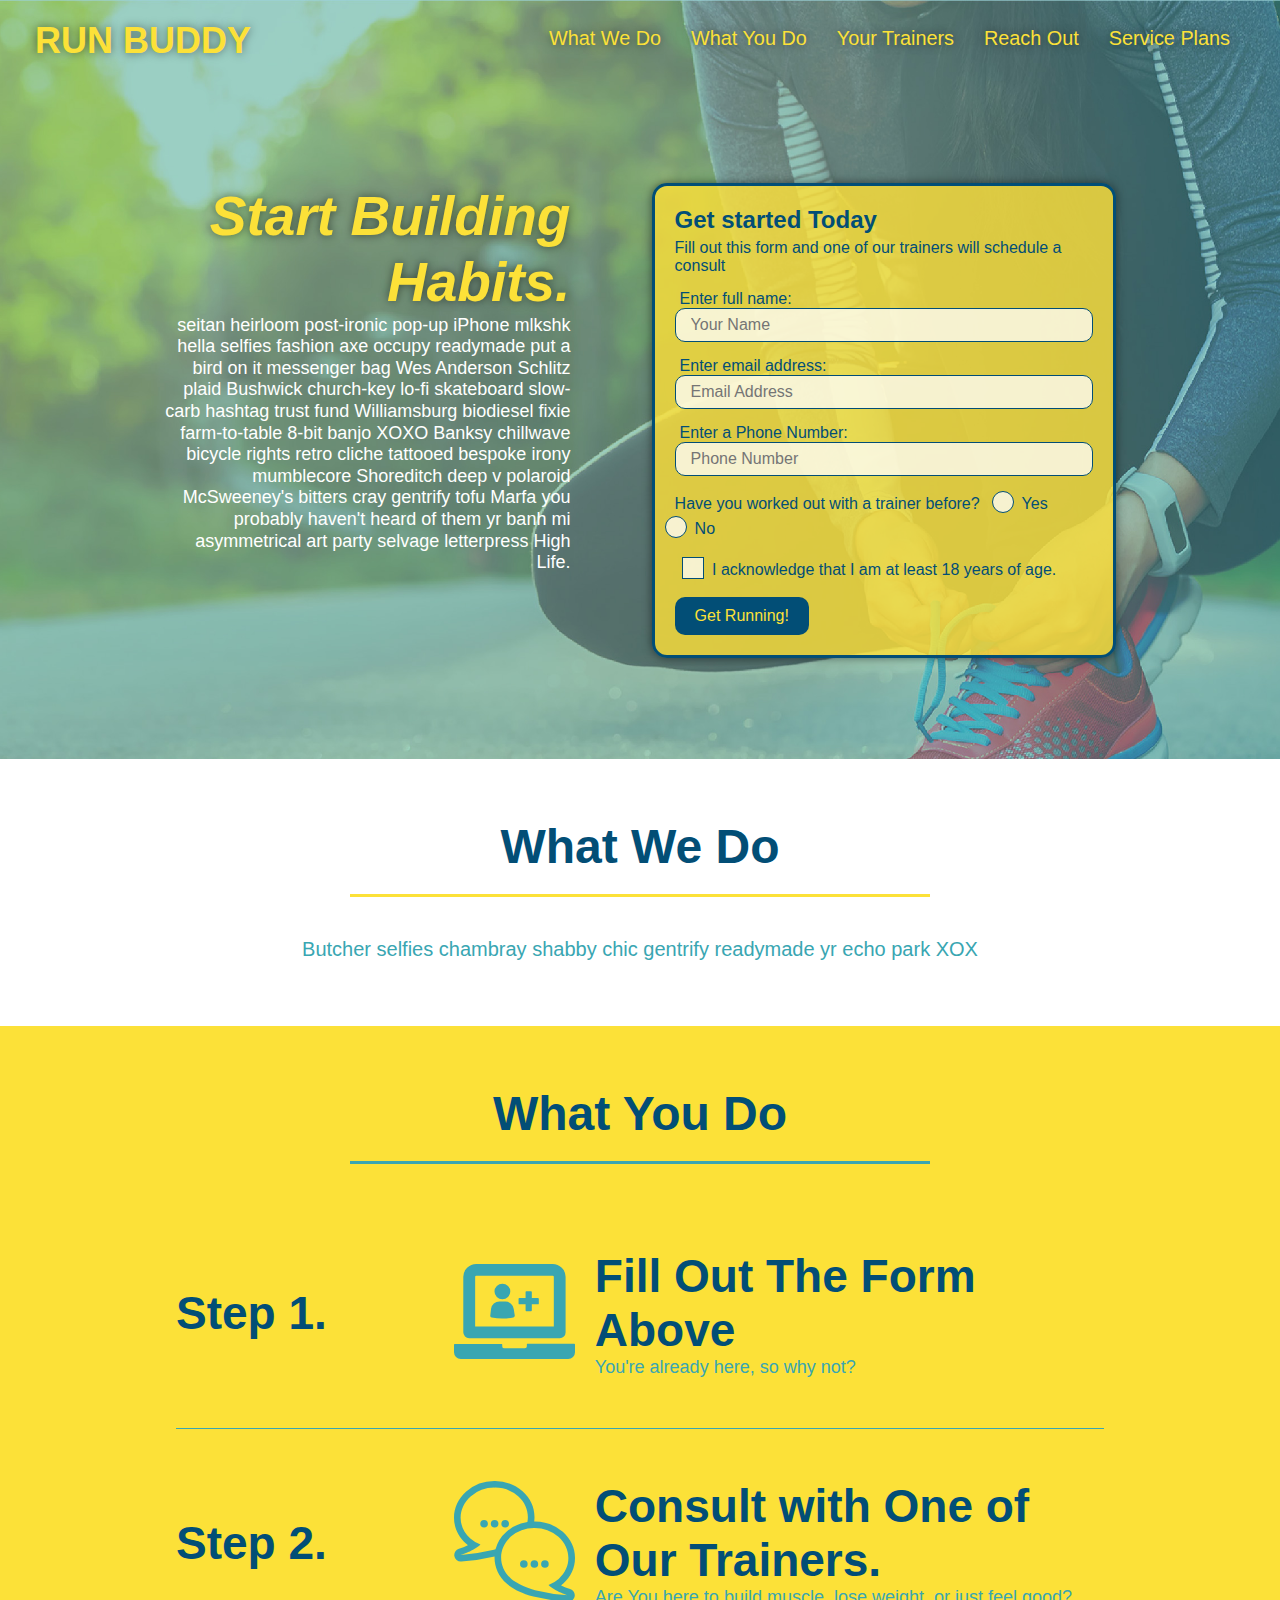
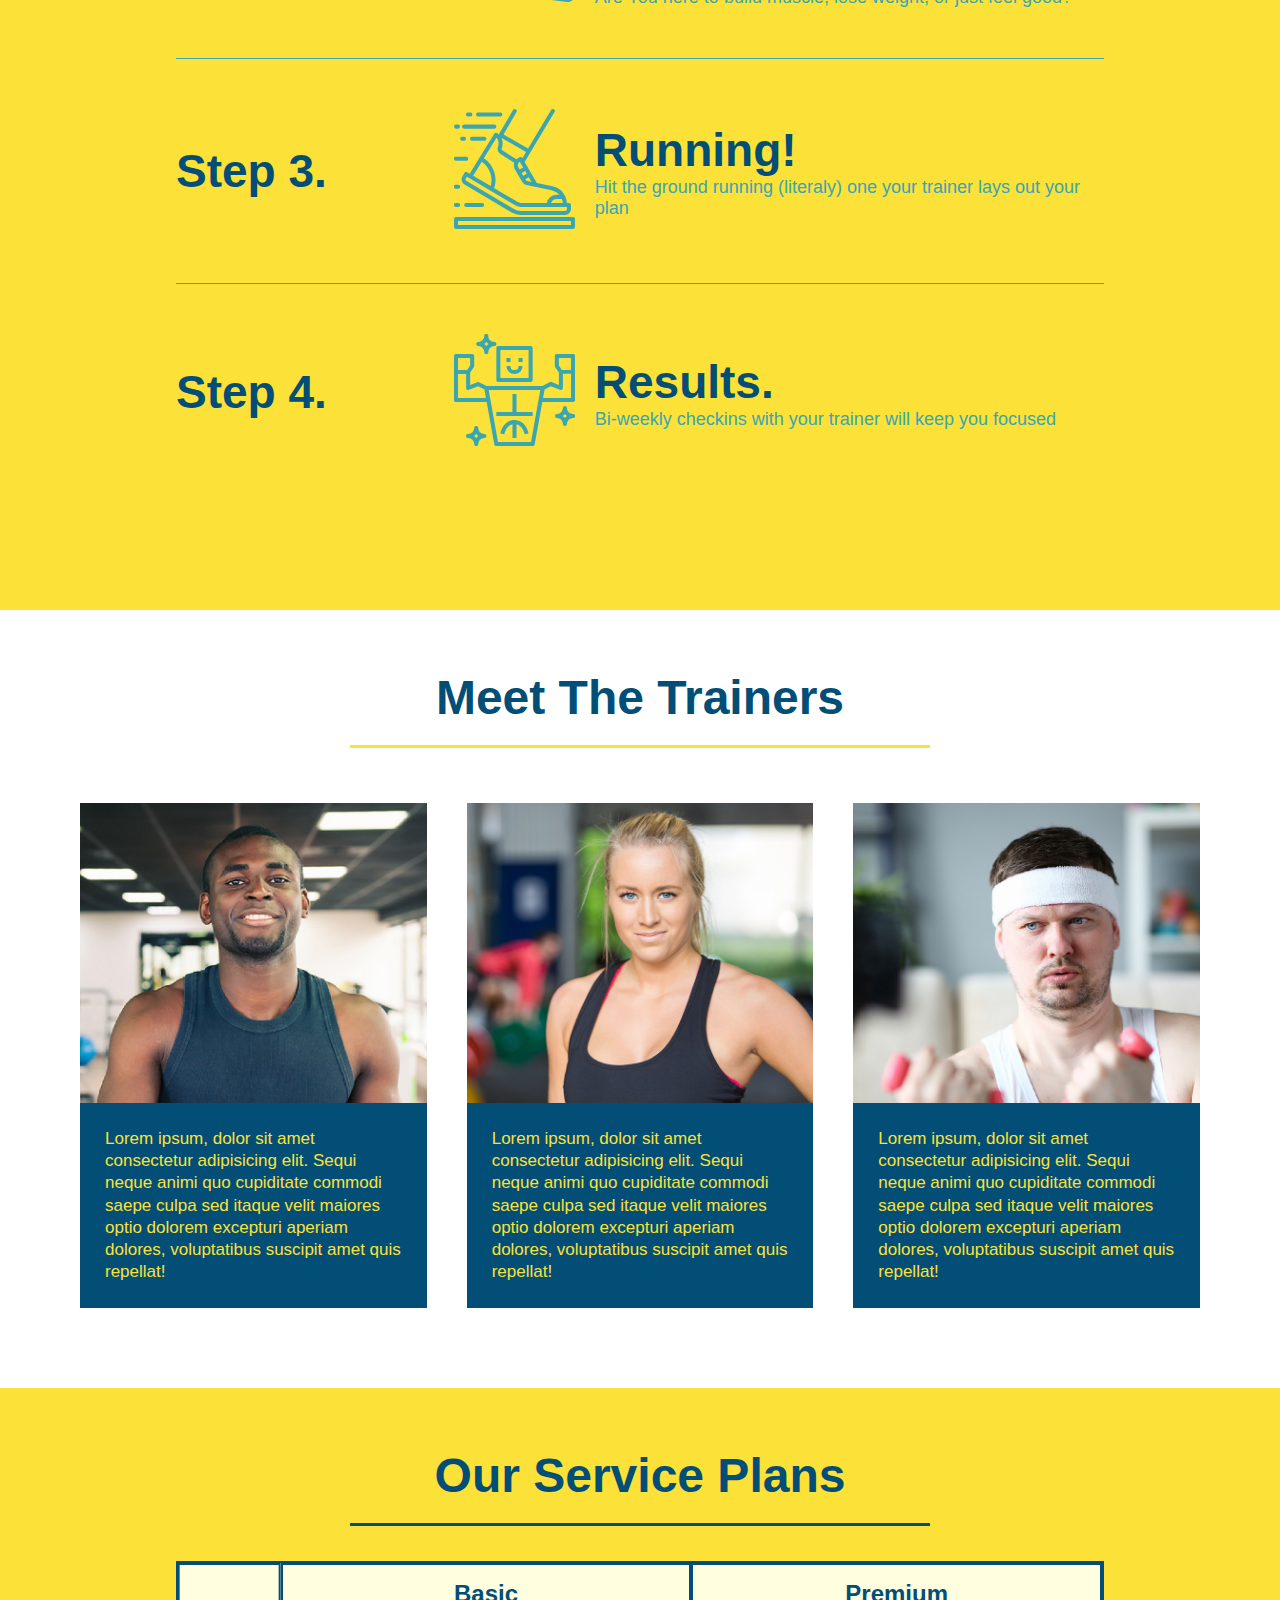
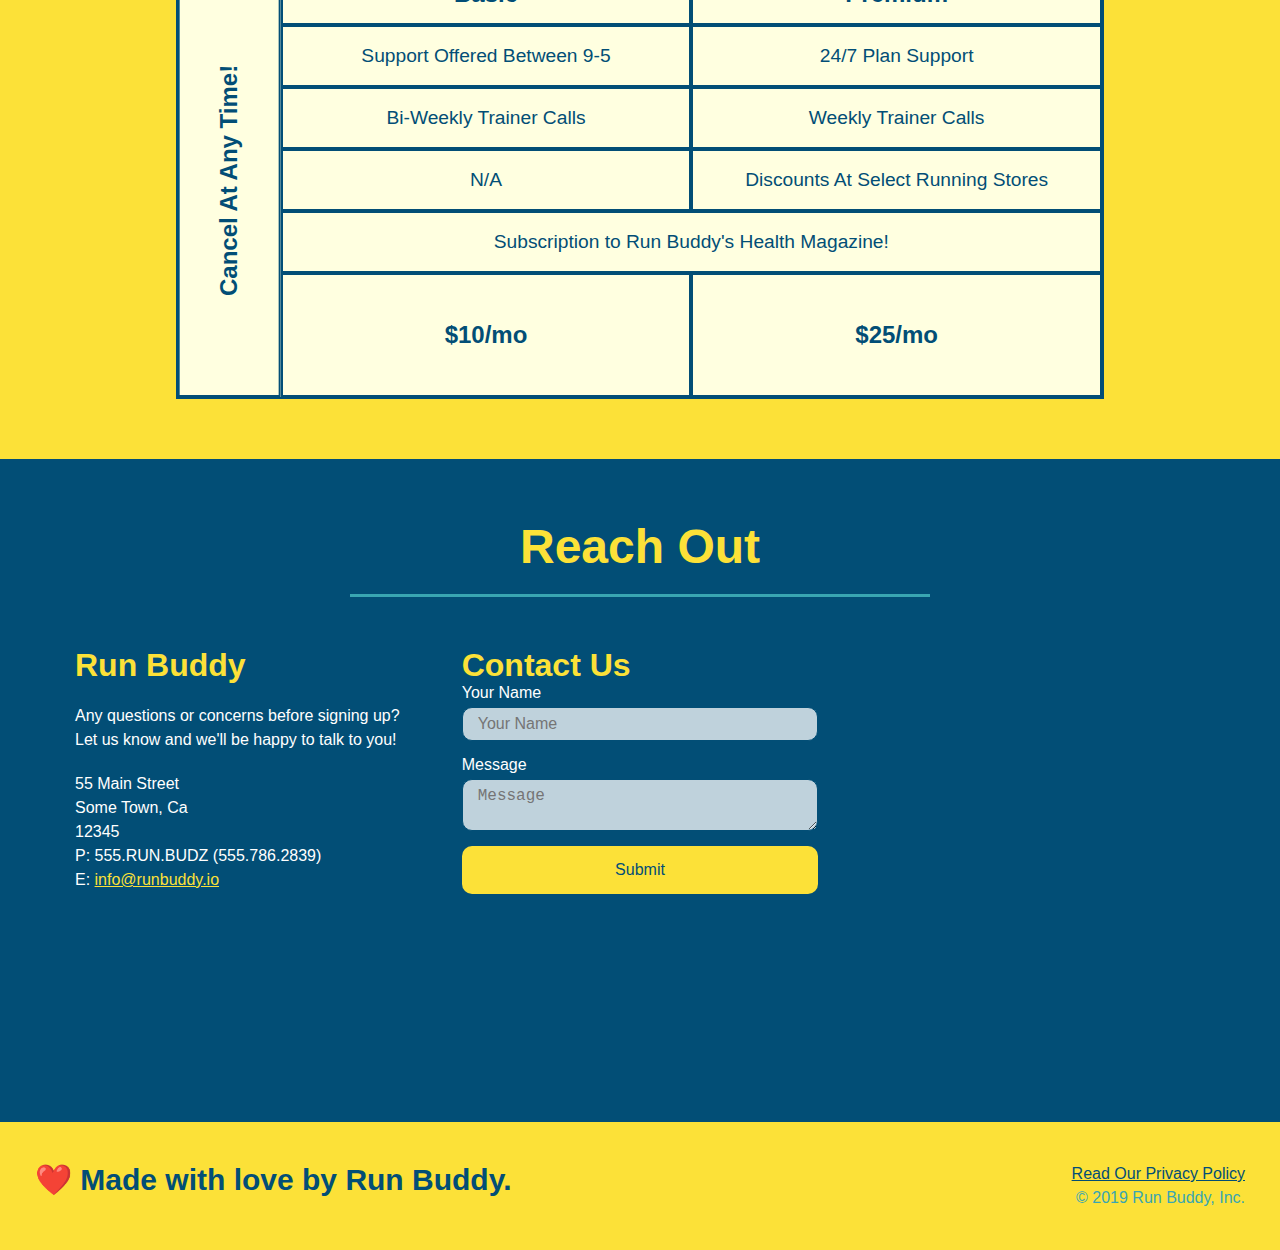
==== commit 2aa7937c: "added animation to trainers" ====
--- a/index.html
+++ b/index.html
@@ -59,21 +59,19 @@
               <p>
                   Have you worked out with a trainer before?
                   <span class="radio-wrapper">
-                  <input type="radio" name="trainer-confirm" id="trainer-yes" />
-                  <label for="trainer-yes">Yes </label>
+                    <input type="radio" name="trainer-confirm" id="trainer-yes" />
+                    <label for="trainer-yes">Yes </label>
                   </span>
                   <span class="radio-wrapper">
-                  <input type="radio" name="trainer-confirm" id="trainer-no" />
-                  <label for="trainer-no">No </label>
+                    <input type="radio" name="trainer-confirm" id="trainer-no" />
+                    <label for="trainer-no">No </label>
                   </span>
               </p>
 
               <p>
                   <span class="checkbox-wrapper">
-                  <label for="checkbox" >
-                    I acknowledge that I am at least 18 years of age.
-                  </label>
-                  <input type="checkbox" name="age-confirm" id="checkbox" />
+                    <input type="checkbox" name="age-confirm" id="checkbox" />
+                    <label for="checkbox" > I acknowledge that I am at least 18 years of age.</label>
                   </span>
               </p>
 
@@ -160,10 +158,15 @@
     </div>
   <div class="trainers">
     <article class="trainer">
-      <img src="./assets/images/trainer-1.jpg" alt="Arron Stephens in his workout clothes, ready to pump iron">
+      <div class="trainer-img trainer-1">
+        <div>
+          <h3 class="trainer-name">Arron Stephens</h3>
+          <h4 class="trainer-role">Speed / Strength</h4>
+        </div>
+      </div>
       <div class="trainer-bio">
-        <h3 class="trainer-name">Arron Stephens</h3>
-        <h4 class="trainer-role">Speed / Strength</h4>
+        <h3>Aaron Stephens</h3>
+        <h4>Speed / Strength</h4>
         <p>
           Lorem ipsum, dolor sit amet consectetur adipisicing elit. Sequi neque animi quo cupiditate commodi saepe culpa sed
           itaque velit maiores optio dolorem excepturi aperiam dolores, voluptatibus suscipit amet quis repellat!
@@ -172,10 +175,15 @@
     </article>
 
     <article class="trainer">
-      <img src="./assets/images/trainer-2.jpg" alt="Joanna Gill cooling off after a workout">
+      <div class="trainer-img trainer-2">
+        <div>
+          <h3 class="trainer-name">Joanna Gill</h3>
+          <h4 class="trainer-role">Endurance</h4>
+        </div>
+      </div>
       <div class="trainer-bio">
-        <h3 class="trainer-name">Joanna Gill</h3>
-        <h4 class="trainer-role">Endurance</h4>
+        <h4>Joanna Gill</h4>
+        <h3>Endurance</h3>
         <p>Lorem ipsum, dolor sit amet consectetur adipisicing elit. Sequi neque animi quo cupiditate commodi saepe culpa sed
           itaque velit maiores optio dolorem excepturi aperiam dolores, voluptatibus suscipit amet quis repellat!
         </p>
@@ -183,10 +191,15 @@
     </article>
     
     <article class="trainer">
-      <img src="./assets/images/trainer-3.jpg" alt="Harry Smith wearing a headband and lifting comically small pink weights">
+      <div class="trainer-img trainer-3">
+        <div>
+          <h3 class="trainer-name">Harry "The Headband" Smith</h3>
+          <h4 class="trainer-role">Strength</h4>
+        </div>
+      </div>
       <div class="trainer-bio">
-        <h3 class="trainer-name">Harry "The Headband" Smith</h3>
-        <h4 class="trainer-role">Strength</h4>
+        <h3>Harry "The HeadBand" Smith</h3>
+        <h3>Strength</h3>
         <p>Lorem ipsum, dolor sit amet consectetur adipisicing elit. Sequi neque animi quo cupiditate commodi saepe culpa sed
           itaque velit maiores optio dolorem excepturi aperiam dolores, voluptatibus suscipit amet quis repellat!
         </p>
--- a/assets/css/style.css
+++ b/assets/css/style.css
@@ -333,10 +333,6 @@
     color: var(--primary-color);
   }
   
-  .trainer img {
-    width: 100%;
-  }
-  
   .trainer-bio {
     padding: 25px;
     line-height: 1.3;
@@ -344,16 +340,79 @@
   
   .trainer-bio h3 {
     font-size: 28px;
+    display: none;
   }
   
   .trainer-bio h4 {
     font-weight: lighter;
     font-size: 22px;
     margin-bottom: 15px;
+    display: none;
   }
   
   .trainer-bio p {
     font-size: 17px;
+  }
+  
+  .trainer-1 {
+    background-image: url("../images/trainer-1.jpg");
+  }
+  
+  .trainer-2 {
+    background-image: url("../images/trainer-2.jpg");
+  }
+  
+  .trainer-3 {
+    background-image: url("../images/trainer-3.jpg");
+  }
+  
+  .trainer-img {
+    width: 100%;
+    min-height: 300px;
+    background-size: cover;
+    display: flex;
+    padding: 15px;
+    align-items: flex-end;
+    position: relative;
+    overflow: hidden;
+  }
+  
+  .trainer:hover .trainer-img::after {
+    opacity: 1;
+  }
+  
+  .trainer-img::after {
+    content: "";
+    height: 100%;
+    width: 100%;
+    background: linear-gradient(rgba(252, 225, 56, 0.3), var(--secondary-color));
+    position: absolute;
+    top: 0;
+    left: 0;
+    opacity: 0;
+    transition: 0.5s;
+  }
+  
+  .trainer-img h3 {
+    position: relative;
+    z-index: 1;
+    font-size: 28px;
+    margin-bottom: 5px;
+    top: 200px;
+    transition: 0.6s;
+  }
+  
+  .trainer-img h4 {
+    position: relative;
+    z-index: 1;
+    font-size: 22px;
+    top: 200px;
+    transition: 0.6s;
+    transition-delay: .2s;
+  }
+  
+  .trainer:hover .trainer-img h3, .trainer:hover .trainer-img h4 {
+    top: 0;
   }
 
   .services {
